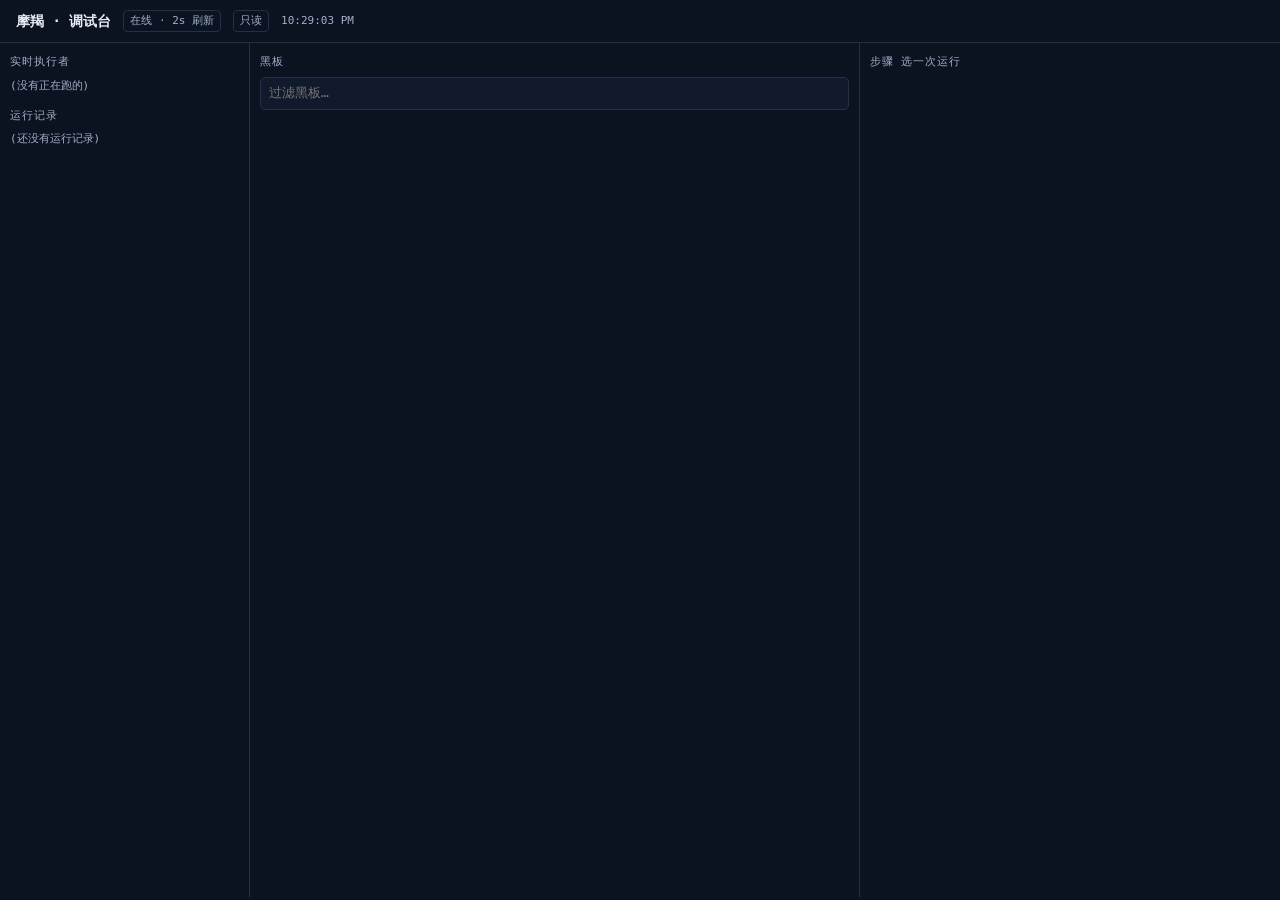
==== viz/index.html @ c0aabff4 "feat(viz): 只读调试台 —— 实时看每个执行者、黑板、步骤 三个窗格： - 左：实时执行者（当前第几步、在调什么工具、参数、观察、token）+ 历史运行 - 中：黑板（按类型着色、可过滤）" ====
<!doctype html>
<html lang="zh-CN"><head>
<meta charset="utf-8"><title>摩羯 · 调试台</title>
<style>
:root{--bg:#0b1220;--panel:#111a2c;--line:#22304a;--fg:#e6edf7;--fg2:#9fb0c9;
--green:#3ddc84;--red:#ff5f56;--amber:#ffc857;--blue:#5aa9ff;--violet:#b08cff;--grey:#7c8aa0}
*{box-sizing:border-box}
body{margin:0;background:var(--bg);color:var(--fg);font:13px/1.6 ui-monospace,Consolas,monospace}
header{display:flex;align-items:center;gap:12px;padding:10px 16px;border-bottom:1px solid var(--line)}
h1{font-size:14px;margin:0;font-weight:600}
.tag{font-size:11px;color:var(--fg2);border:1px solid var(--line);padding:1px 6px;border-radius:4px}
main{display:grid;grid-template-columns:250px 1fr 420px;height:calc(100vh - 46px)}
.col{border-right:1px solid var(--line);overflow:auto;padding:10px}
.col:last-child{border-right:none}
.sec{font-size:11px;color:var(--fg2);letter-spacing:.08em;margin:12px 0 6px}
.sec:first-child{margin-top:0}
.item{padding:6px 8px;border:1px solid transparent;border-radius:5px;cursor:pointer;margin-bottom:4px}
.item:hover{background:var(--panel)}
.item.sel{background:var(--panel);border-color:var(--line)}
.ok{color:var(--green)} .bad{color:var(--red)} .warn{color:var(--amber)}
.meta{font-size:11px;color:var(--fg2)}
.fact{padding:5px 8px;border-left:3px solid var(--line);margin-bottom:5px;background:var(--panel);border-radius:0 4px 4px 0}
.k-host{border-color:var(--blue)} .k-vuln{border-color:var(--red)} .k-cred{border-color:var(--amber)}
.k-loot{border-color:var(--violet)} .k-flag{border-color:var(--green)} .k-note{border-color:var(--grey)}
.k-service{border-color:#2dd4bf}
.fid{color:var(--fg2);font-size:11px;margin-right:6px}
.ev{padding:6px 8px;border-bottom:1px dashed var(--line)}
.ev .h{display:flex;gap:8px;align-items:baseline}
.ev pre{margin:4px 0 0;white-space:pre-wrap;word-break:break-all;color:var(--fg2);font-size:11.5px;max-height:160px;overflow:auto}
.live{border:1px solid var(--line);border-radius:6px;padding:8px;margin-bottom:8px;background:var(--panel)}
.pulse{width:8px;height:8px;border-radius:50%;display:inline-block;margin-right:6px}
.pulse.on{background:var(--green);animation:p 1.2s infinite}
@keyframes p{0%,100%{opacity:1}50%{opacity:.25}}
input{width:100%;background:var(--panel);border:1px solid var(--line);color:var(--fg);
padding:5px 8px;border-radius:5px;font:inherit;margin-bottom:8px}
</style></head><body>
<header>
  <h1>摩羯 · 调试台</h1>
  <span class="tag" id="status">连接中…</span>
  <span class="tag">只读</span>
  <span class="meta" id="clock"></span>
</header>
<main>
  <div class="col">
    <div class="sec">实时执行者</div><div id="live"></div>
    <div class="sec">运行记录</div><div id="runs"></div>
  </div>
  <div class="col">
    <div class="sec">黑板 <span class="meta" id="boardCount"></span></div>
    <input id="q" placeholder="过滤黑板…">
    <div id="board"></div>
  </div>
  <div class="col">
    <div class="sec">步骤 <span class="meta" id="traceHint">选一次运行</span></div>
    <div id="trace"></div>
  </div>
</main>
<script>
let selTask = null, selWork = null, boardCache = [];

const fmt = s => s == null ? '-' : (s >= 1000 ? (s/1000).toFixed(1)+'k' : s);
const esc = s => (s||'').replace(/[&<>]/g, c => ({'&':'&amp;','<':'&lt;','>':'&gt;'}[c]));

async function getJson(url){ try{ const r = await fetch(url); return await r.json(); }catch(e){ return null; } }

function renderLive(list){
  const el = document.getElementById('live');
  if(!list || !list.length){ el.innerHTML = '<div class="meta">(没有正在跑的)</div>'; return; }
  el.innerHTML = list.map(d => {
    const on = d.status === 'running';
    const tok = d.tokens ? (fmt(d.tokens.prompt)+' + '+fmt(d.tokens.completion) + (d.tokens.reasoning? ' (想 '+fmt(d.tokens.reasoning)+')':'')) : '-';
    return '<div class="live">'
      + '<div><span class="pulse '+(on?'on':'')+'"></span><b>'+esc(d.worker)+'</b> '
      + '<span class="meta">'+esc(d.status)+'</span></div>'
      + '<div class="meta">任务：'+esc(d.task)+'</div>'
      + '<div class="meta">第 '+(d.step||0)+' 步 · '+esc(d.phase||'')+' · '+tok+'</div>'
      + (d.tool ? '<div class="meta">工具：'+esc(d.tool)+'</div>' : '')
      + (d.args ? '<pre style="margin:4px 0;color:#9fb0c9;font-size:11px;max-height:70px;overflow:auto">'+esc(d.args)+'</pre>' : '')
      + (d.observation ? '<pre style="margin:0;color:#7c8aa0;font-size:11px;max-height:70px;overflow:auto">'+esc(d.observation)+'</pre>' : '')
      + '</div>';
  }).join('');
}

function renderRuns(runs){
  const el = document.getElementById('runs');
  if(!runs || !runs.length){ el.innerHTML = '<div class="meta">(还没有运行记录)</div>'; return; }
  el.innerHTML = runs.map(r => {
    const items = (r.tasks||[]).map(t => {
      const cls = t.solved ? 'ok' : 'bad';
      const mark = t.solved ? '✓' : '✗';
      return '<div class="item '+(selTask===t.task?'sel':'')+'" data-task="'+esc(t.task)+'" data-work="'+esc(t.work)+'">'
        + '<div><span class="'+cls+'">'+mark+'</span> '+esc(t.task)+'</div>'
        + '<div class="meta">'+fmt(t.elapsed_s)+'s · '+fmt(t.tokens)+' tok · '+(t.steps||0)+' 步</div>'
        + '</div>';
    }).join('');
    return '<div class="meta" style="margin:6px 0 2px">'+esc(r.run)+'</div>' + items;
  }).join('');
  el.querySelectorAll('.item').forEach(n => n.onclick = () => {
    selTask = n.dataset.task; selWork = n.dataset.work;
    document.querySelectorAll('.item').forEach(x => x.classList.remove('sel'));
    n.classList.add('sel');
    loadBoard(); loadTrace();
  });
}

function renderBoard(facts){
  const q = document.getElementById('q').value.toLowerCase();
  const el = document.getElementById('board');
  document.getElementById('boardCount').textContent = '(' + facts.length + ' 条)';
  const shown = facts.filter(f => !q || JSON.stringify(f).toLowerCase().includes(q));
  el.innerHTML = shown.map(f => '<div class="fact k-'+(f.kind||'note')+'">'
    + '<span class="fid">'+esc(f.id)+'</span><span class="meta">['+esc(f.kind)+']</span> '
    + esc(f.content) + '</div>').join('') || '<div class="meta">(空)</div>';
}

function renderTrace(events){
  const el = document.getElementById('trace');
  document.getElementById('traceHint').textContent = selTask ? selTask : '选一次运行';
  if(!events || !events.length){ el.innerHTML = '<div class="meta">(没有事件)</div>'; return; }
  el.innerHTML = events.map(e => {
    if(e.kind === 'model'){
      const u = e.usage || {};
      return '<div class="ev"><div class="h"><b>第 '+e.step+' 步</b><span class="meta">想 '+fmt(u.reasoning)+' · 入 '+fmt(u.prompt)+' · 出 '+fmt(u.completion)+' · 缓存 '+fmt(u.cached)+'</span></div>'
        + (e.reasoning ? '<pre>'+esc(e.reasoning.slice(0,500))+'</pre>' : '')
        + (e.thought ? '<pre>'+esc(e.thought.slice(0,300))+'</pre>' : '') + '</div>';
    }
    if(e.kind === 'tool'){
      const risk = e.risk || '';
      const color = risk==='exec'?'warn':(risk==='write'?'violet':'blue');
      return '<div class="ev"><div class="h"><span class="meta">第 '+e.step+' 步</span><b class="'+color+'">'+esc(e.name)+'</b><span class="meta">'+esc(risk)+'</span></div>'
        + '<pre>'+esc(JSON.stringify(e.args||{}, null, 0).slice(0,400))+'</pre>'
        + '<pre style="color:#7c8aa0">'+esc((e.observation||'').slice(0,400))+'</pre></div>';
    }
    return '<div class="ev"><span class="meta">'+esc(e.kind)+'</span><pre>'+esc(JSON.stringify(e).slice(0,300))+'</pre></div>';
  }).join('');
}

async function loadBoard(){
  if(!selTask) return;
  const facts = await getJson('/api/board?task='+encodeURIComponent(selTask)) || [];
  boardCache = facts; renderBoard(facts);
}
async function loadTrace(){
  if(!selWork) return;
  const ev = await getJson('/api/trace?work='+encodeURIComponent(selWork)) || [];
  renderTrace(ev);
}

async function tick(){
  const live = await getJson('/api/live');
  renderLive(live);
  const runs = await getJson('/api/runs');
  renderRuns(runs);
  // 首次进入自动选一个，否则右边的黑板和步骤永远是空的
  if(!selTask && runs && runs.length){
    const first = (runs[0].tasks||[])[0];
    if(first){ selTask = first.task; selWork = first.work; renderRuns(runs); }
  }
  if(selTask) await loadBoard();
  if(selWork) await loadTrace();
  document.getElementById('status').textContent = '在线 · 2s 刷新';
  document.getElementById('clock').textContent = new Date().toLocaleTimeString();
}
document.getElementById('q').oninput = () => renderBoard(boardCache);
tick(); setInterval(tick, 2000);
</script></body></html>
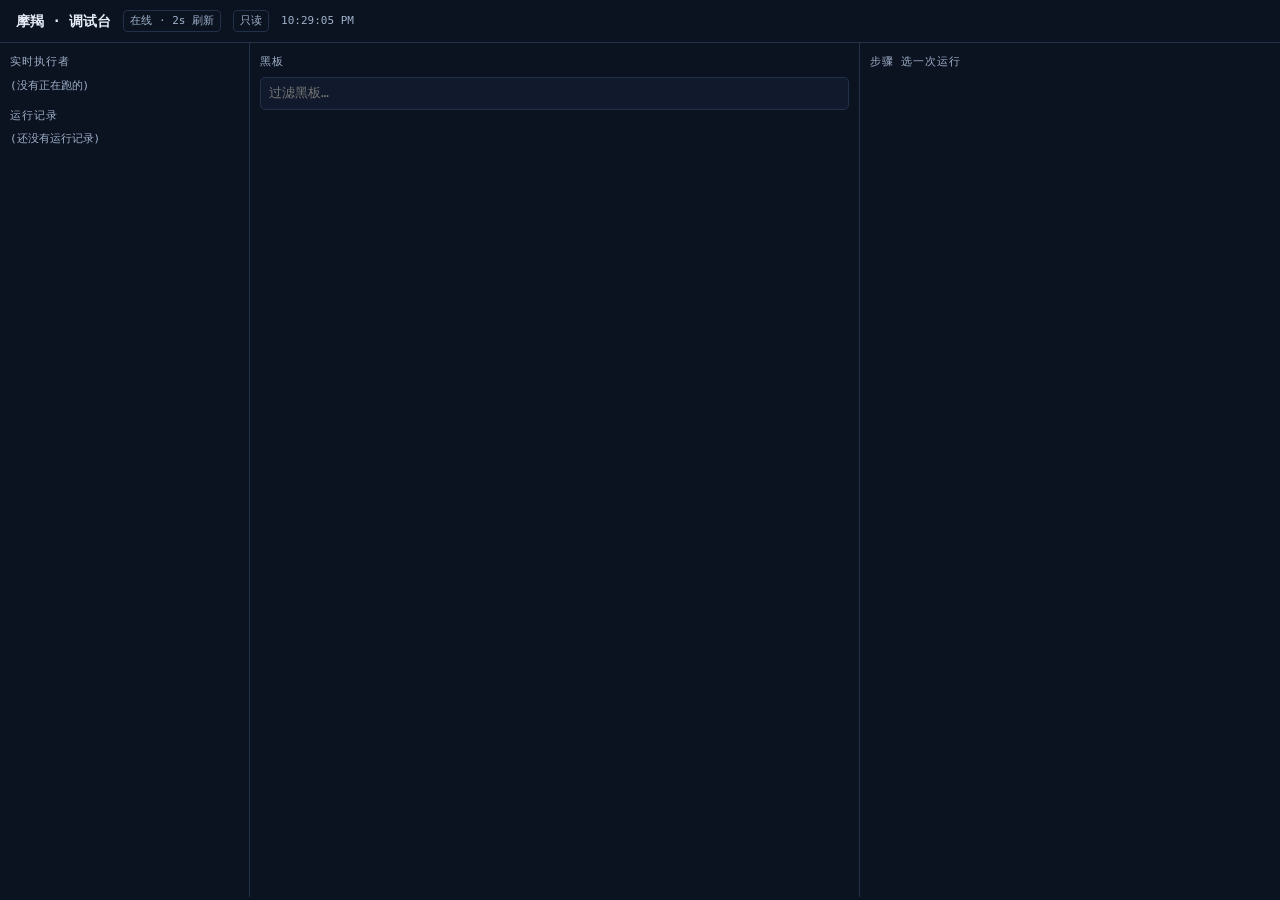
==== commit a983073c: "feat(viz): 泳道视图 —— 一行一个执行者，方块是工具调用 借鉴原来那套前端的核心：不按文件列，按人列。 每个 trace 文件 = 一个执行者 = 一条泳道；横轴步数，方块颜色按 risk" ====
--- a/viz/index.html
+++ b/viz/index.html
@@ -113,26 +113,52 @@
     + esc(f.content) + '</div>').join('') || '<div class="meta">(空)</div>';
 }
 
-function renderTrace(events){
+function renderTrace(lanes){
   const el = document.getElementById('trace');
   document.getElementById('traceHint').textContent = selTask ? selTask : '选一次运行';
-  if(!events || !events.length){ el.innerHTML = '<div class="meta">(没有事件)</div>'; return; }
-  el.innerHTML = events.map(e => {
-    if(e.kind === 'model'){
-      const u = e.usage || {};
-      return '<div class="ev"><div class="h"><b>第 '+e.step+' 步</b><span class="meta">想 '+fmt(u.reasoning)+' · 入 '+fmt(u.prompt)+' · 出 '+fmt(u.completion)+' · 缓存 '+fmt(u.cached)+'</span></div>'
-        + (e.reasoning ? '<pre>'+esc(e.reasoning.slice(0,500))+'</pre>' : '')
-        + (e.thought ? '<pre>'+esc(e.thought.slice(0,300))+'</pre>' : '') + '</div>';
-    }
-    if(e.kind === 'tool'){
-      const risk = e.risk || '';
-      const color = risk==='exec'?'warn':(risk==='write'?'violet':'blue');
-      return '<div class="ev"><div class="h"><span class="meta">第 '+e.step+' 步</span><b class="'+color+'">'+esc(e.name)+'</b><span class="meta">'+esc(risk)+'</span></div>'
-        + '<pre>'+esc(JSON.stringify(e.args||{}, null, 0).slice(0,400))+'</pre>'
-        + '<pre style="color:#7c8aa0">'+esc((e.observation||'').slice(0,400))+'</pre></div>';
-    }
-    return '<div class="ev"><span class="meta">'+esc(e.kind)+'</span><pre>'+esc(JSON.stringify(e).slice(0,300))+'</pre></div>';
+  if(!lanes || !lanes.length){ el.innerHTML = '<div class="meta">(没有事件)</div>'; return; }
+
+  // ── 泳道：一行一个执行者，横轴步数，方块是工具调用 ──────────────
+  const rowH = 34, padL = 8, blockW = 26, maxSteps = Math.max(1, ...lanes.map(l => Math.max(...l.events.filter(e=>e.kind==='tool').map(e=>e.step||1), 1)));
+  const W = padL + maxSteps * blockW + 8;
+  let svg = '<svg width="100%" height="'+(lanes.length*rowH+8)+'" viewBox="0 0 '+W+' '+(lanes.length*rowH+8)+'" style="margin-bottom:10px">';
+  lanes.forEach((lane, i) => {
+    const y = i*rowH + 4;
+    svg += '<text x="2" y="'+(y+9)+'" fill="#9fb0c9" font-size="9">'+(i+1)+'</text>';
+    lane.events.filter(e=>e.kind==='tool').forEach(e => {
+      const x = padL + ((e.step||1)-1)*blockW;
+      const fill = e.risk==='exec' ? '#ffc857' : (e.risk==='write' ? '#b08cff' : '#5aa9ff');
+      svg += '<rect x="'+x+'" y="'+(y+1)+'" width="'+(blockW-3)+'" height="18" rx="3" fill="'+fill+'" opacity="0.82">'
+           + '<title>第'+e.step+'步 '+esc(e.name)+'\n'+esc((e.args&&JSON.stringify(e.args)||'').slice(0,120))+'</title></rect>';
+    });
+  });
+  svg += '</svg>';
+
+  // ── 逐步明细（点开看）────────────────────────────────────────
+  const body = lanes.map((lane, i) => {
+    const tools = lane.events.filter(e=>e.kind==='tool').length;
+    const models = lane.events.filter(e=>e.kind==='model');
+    const tok = models.reduce((a,m)=>a+((m.usage&&m.usage.completion)||0),0);
+    return '<details style="margin-bottom:6px"><summary class="meta">泳道 '+(i+1)+' · '+esc(lane.name)
+      +' · '+tools+' 次工具 · 出 '+fmt(tok)+' tok</summary>'
+      + lane.events.map(e => {
+          if(e.kind === 'model'){
+            const u2 = e.usage || {};
+            return '<div class="ev"><div class="h"><b>第 '+e.step+' 步</b><span class="meta">想 '+fmt(u2.reasoning)+' · 入 '+fmt(u2.prompt)+' · 出 '+fmt(u2.completion)+'</span></div>'
+              + (e.reasoning ? '<pre>'+esc(e.reasoning.slice(0,400))+'</pre>' : '') + '</div>';
+          }
+          if(e.kind === 'tool'){
+            const color = e.risk==='exec'?'warn':(e.risk==='write'?'violet':'blue');
+            return '<div class="ev"><div class="h"><span class="meta">第 '+e.step+' 步</span><b class="'+color+'">'+esc(e.name)+'</b></div>'
+              + '<pre>'+esc(JSON.stringify(e.args||{}).slice(0,300))+'</pre>'
+              + '<pre style="color:#7c8aa0">'+esc((e.observation||'').slice(0,300))+'</pre></div>';
+          }
+          return '';
+        }).join('')
+      + '</details>';
   }).join('');
+
+  el.innerHTML = svg + body;
 }
 
 async function loadBoard(){
@@ -142,8 +168,8 @@
 }
 async function loadTrace(){
   if(!selWork) return;
-  const ev = await getJson('/api/trace?work='+encodeURIComponent(selWork)) || [];
-  renderTrace(ev);
+  const lanes = await getJson('/api/trace?work='+encodeURIComponent(selWork)) || [];
+  renderTrace(lanes);
 }
 
 async function tick(){
@@ -153,8 +179,11 @@
   renderRuns(runs);
   // 首次进入自动选一个，否则右边的黑板和步骤永远是空的
   if(!selTask && runs && runs.length){
-    const first = (runs[0].tasks||[])[0];
-    if(first){ selTask = first.task; selWork = first.work; renderRuns(runs); }
+    // 优先选有 trace 的那次，否则右边永远是空的
+    let pick = null;
+    for(const r of runs){ for(const t of (r.tasks||[])){ if(t.has_trace){ pick = t; break; } } if(pick) break; }
+    if(!pick){ for(const r of runs){ const t = (r.tasks||[])[0]; if(t){ pick = t; break; } } }
+    if(pick){ selTask = pick.task; selWork = pick.work; renderRuns(runs); loadBoard(); loadTrace(); }
   }
   if(selTask) await loadBoard();
   if(selWork) await loadTrace();
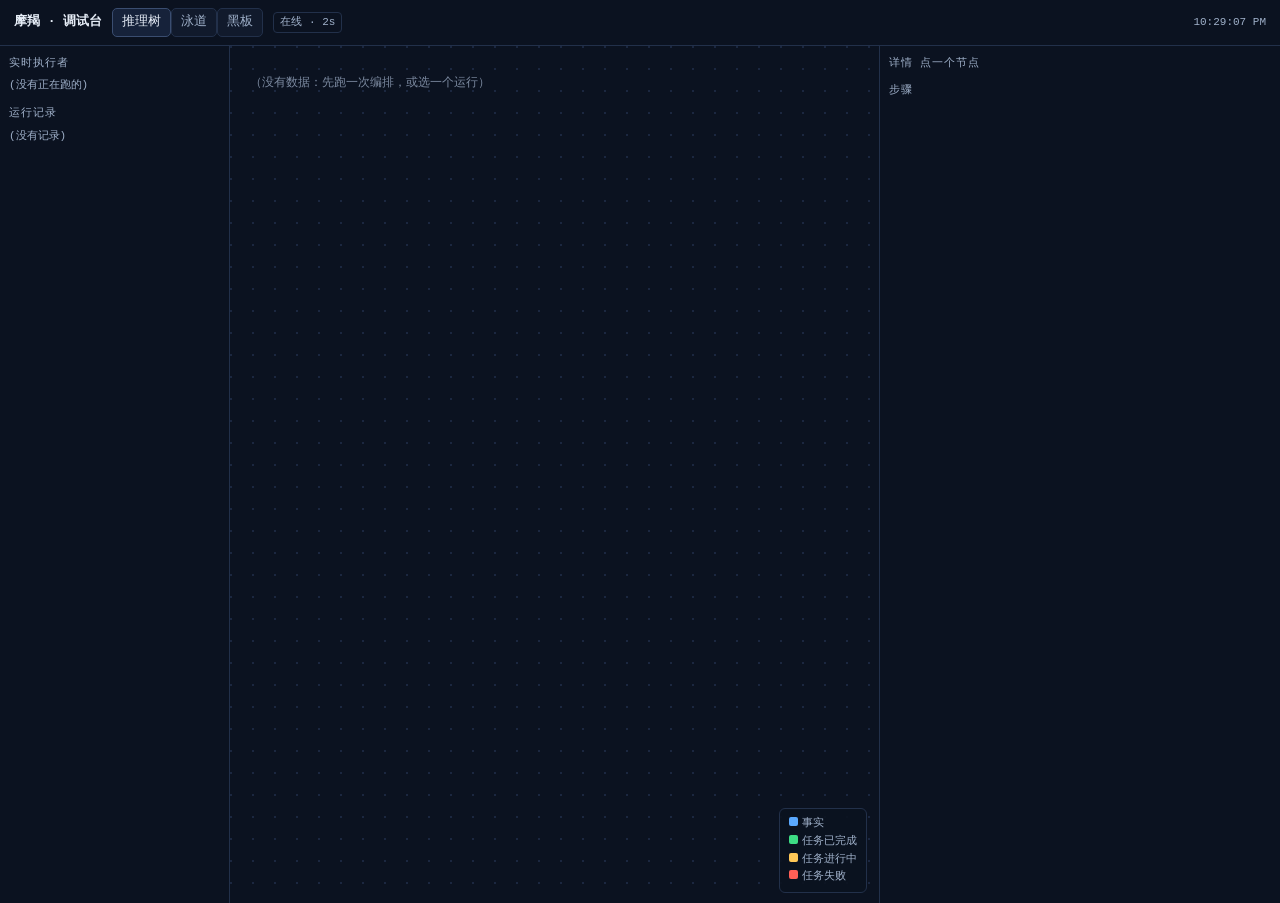
==== commit 68dce851: "feat(viz): 三视图（推理树/泳道/黑板）+ 节点详情 树：分层布局，事实与任务交替，边按 trigger(黄)/produce(紫)/support(虚线) 分色；     点节点看详情（依" ====
--- a/viz/index.html
+++ b/viz/index.html
@@ -3,193 +3,300 @@
 <meta charset="utf-8"><title>摩羯 · 调试台</title>
 <style>
 :root{--bg:#0b1220;--panel:#111a2c;--line:#22304a;--fg:#e6edf7;--fg2:#9fb0c9;
---green:#3ddc84;--red:#ff5f56;--amber:#ffc857;--blue:#5aa9ff;--violet:#b08cff;--grey:#7c8aa0}
+--green:#3ddc84;--red:#ff5f56;--amber:#ffc857;--blue:#5aa9ff;--violet:#b08cff;--grey:#7c8aa0;--teal:#2dd4bf}
 *{box-sizing:border-box}
 body{margin:0;background:var(--bg);color:var(--fg);font:13px/1.6 ui-monospace,Consolas,monospace}
-header{display:flex;align-items:center;gap:12px;padding:10px 16px;border-bottom:1px solid var(--line)}
-h1{font-size:14px;margin:0;font-weight:600}
+header{display:flex;align-items:center;gap:10px;padding:8px 14px;border-bottom:1px solid var(--line)}
+h1{font-size:13px;margin:0;font-weight:600}
+button{background:var(--panel);color:var(--fg2);border:1px solid var(--line);border-radius:5px;padding:3px 9px;font:inherit;cursor:pointer}
+button.on{color:var(--fg);border-color:#3a4d70;background:#16223a}
 .tag{font-size:11px;color:var(--fg2);border:1px solid var(--line);padding:1px 6px;border-radius:4px}
-main{display:grid;grid-template-columns:250px 1fr 420px;height:calc(100vh - 46px)}
-.col{border-right:1px solid var(--line);overflow:auto;padding:10px}
+main{display:grid;grid-template-columns:230px 1fr 400px;height:calc(100vh - 43px)}
+.col{border-right:1px solid var(--line);overflow:auto;padding:9px}
 .col:last-child{border-right:none}
-.sec{font-size:11px;color:var(--fg2);letter-spacing:.08em;margin:12px 0 6px}
+.sec{font-size:11px;color:var(--fg2);letter-spacing:.08em;margin:10px 0 5px}
 .sec:first-child{margin-top:0}
-.item{padding:6px 8px;border:1px solid transparent;border-radius:5px;cursor:pointer;margin-bottom:4px}
+.item{padding:5px 7px;border:1px solid transparent;border-radius:5px;cursor:pointer;margin-bottom:3px}
 .item:hover{background:var(--panel)}
 .item.sel{background:var(--panel);border-color:var(--line)}
 .ok{color:var(--green)} .bad{color:var(--red)} .warn{color:var(--amber)}
 .meta{font-size:11px;color:var(--fg2)}
-.fact{padding:5px 8px;border-left:3px solid var(--line);margin-bottom:5px;background:var(--panel);border-radius:0 4px 4px 0}
+.fact{padding:4px 7px;border-left:3px solid var(--line);margin-bottom:4px;background:var(--panel);border-radius:0 4px 4px 0}
 .k-host{border-color:var(--blue)} .k-vuln{border-color:var(--red)} .k-cred{border-color:var(--amber)}
 .k-loot{border-color:var(--violet)} .k-flag{border-color:var(--green)} .k-note{border-color:var(--grey)}
-.k-service{border-color:#2dd4bf}
-.fid{color:var(--fg2);font-size:11px;margin-right:6px}
-.ev{padding:6px 8px;border-bottom:1px dashed var(--line)}
-.ev .h{display:flex;gap:8px;align-items:baseline}
-.ev pre{margin:4px 0 0;white-space:pre-wrap;word-break:break-all;color:var(--fg2);font-size:11.5px;max-height:160px;overflow:auto}
-.live{border:1px solid var(--line);border-radius:6px;padding:8px;margin-bottom:8px;background:var(--panel)}
-.pulse{width:8px;height:8px;border-radius:50%;display:inline-block;margin-right:6px}
+.k-service{border-color:var(--teal)}
+.fid{color:var(--fg2);font-size:11px;margin-right:5px}
+.ev{padding:5px 7px;border-bottom:1px dashed var(--line)}
+.ev pre{margin:3px 0 0;white-space:pre-wrap;word-break:break-all;color:var(--fg2);font-size:11px;max-height:150px;overflow:auto}
+.live{border:1px solid var(--line);border-radius:6px;padding:7px;margin-bottom:7px;background:var(--panel)}
+.pulse{width:8px;height:8px;border-radius:50%;display:inline-block;margin-right:5px;background:var(--grey)}
 .pulse.on{background:var(--green);animation:p 1.2s infinite}
 @keyframes p{0%,100%{opacity:1}50%{opacity:.25}}
-input{width:100%;background:var(--panel);border:1px solid var(--line);color:var(--fg);
-padding:5px 8px;border-radius:5px;font:inherit;margin-bottom:8px}
+input{width:100%;background:var(--panel);border:1px solid var(--line);color:var(--fg);padding:4px 7px;border-radius:5px;font:inherit;margin-bottom:6px}
+#canvas{width:100%;height:100%;background:
+  radial-gradient(circle at 1px 1px, #1b2740 1px, transparent 0) 0 0/22px 22px}
+.pane{display:none} .pane.on{display:block}
+.legend{position:absolute;right:12px;bottom:10px;background:rgba(11,18,32,.9);border:1px solid var(--line);
+border-radius:6px;padding:6px 9px;font-size:11px;color:var(--fg2)}
+.chip{display:inline-block;width:9px;height:9px;border-radius:2px;margin-right:4px}
+.detail{border:1px solid var(--line);border-radius:6px;padding:8px;background:var(--panel);margin-bottom:8px}
+.detail h3{margin:0 0 4px;font-size:12px}
 </style></head><body>
 <header>
   <h1>摩羯 · 调试台</h1>
+  <div aria-label="视图"><button data-view="tree" class="on">推理树</button><button data-view="lanes">泳道</button><button data-view="board">黑板</button></div>
   <span class="tag" id="status">连接中…</span>
-  <span class="tag">只读</span>
-  <span class="meta" id="clock"></span>
+  <span class="meta" id="stats"></span>
+  <span class="meta" id="clock" style="margin-left:auto"></span>
 </header>
 <main>
   <div class="col">
     <div class="sec">实时执行者</div><div id="live"></div>
     <div class="sec">运行记录</div><div id="runs"></div>
   </div>
-  <div class="col">
-    <div class="sec">黑板 <span class="meta" id="boardCount"></span></div>
-    <input id="q" placeholder="过滤黑板…">
-    <div id="board"></div>
+  <div class="col" style="position:relative;padding:0;overflow:hidden">
+    <div class="pane on" id="pane-tree" style="width:100%;height:100%"><svg id="canvas"></svg></div>
+    <div class="pane" id="pane-lanes" style="padding:9px"></div>
+    <div class="pane" id="pane-board" style="padding:9px"><input id="q" placeholder="过滤黑板…"><div id="board"></div></div>
+    <div class="legend">
+      <div><span class="chip" style="background:#5aa9ff"></span>事实</div>
+      <div><span class="chip" style="background:#3ddc84"></span>任务已完成</div>
+      <div><span class="chip" style="background:#ffc857"></span>任务进行中</div>
+      <div><span class="chip" style="background:#ff5f56"></span>任务失败</div>
+    </div>
   </div>
   <div class="col">
-    <div class="sec">步骤 <span class="meta" id="traceHint">选一次运行</span></div>
+    <div class="sec">详情 <span class="meta" id="detailHint">点一个节点</span></div>
+    <div id="detail"></div>
+    <div class="sec">步骤 <span class="meta" id="traceHint"></span></div>
     <div id="trace"></div>
   </div>
 </main>
 <script>
-let selTask = null, selWork = null, boardCache = [];
+let state = { runs: [], live: [], graph: {nodes:[],edges:[]}, board: [], selTask:null, selWork:null, view:'tree', sel:null };
 
 const fmt = s => s == null ? '-' : (s >= 1000 ? (s/1000).toFixed(1)+'k' : s);
-const esc = s => (s||'').replace(/[&<>]/g, c => ({'&':'&amp;','<':'&lt;','>':'&gt;'}[c]));
-
+const esc = s => String(s||'').replace(/[&<>]/g, c => ({'&':'&amp;','<':'&lt;','>':'&gt;'}[c]));
+const dur = s => { s = Math.max(0, Math.round(s)); return s < 60 ? s+'s' : (s<3600? Math.floor(s/60)+'m'+(s%60)+'s' : Math.floor(s/3600)+'h'+Math.floor(s%3600/60)+'m'); };
 async function getJson(url){ try{ const r = await fetch(url); return await r.json(); }catch(e){ return null; } }
 
+// ── 视图切换 ────────────────────────────────────────────────
+document.querySelectorAll('[data-view]').forEach(b => b.onclick = () => {
+  state.view = b.dataset.view;
+  document.querySelectorAll('[data-view]').forEach(x => x.classList.toggle('on', x === b));
+  ['tree','lanes','board'].forEach(v => document.getElementById('pane-'+v).classList.toggle('on', v === state.view));
+  if(state.view === 'tree') drawTree();
+});
+
+// ── 左：实时 + 运行 ─────────────────────────────────────────
 function renderLive(list){
   const el = document.getElementById('live');
   if(!list || !list.length){ el.innerHTML = '<div class="meta">(没有正在跑的)</div>'; return; }
   el.innerHTML = list.map(d => {
     const on = d.status === 'running';
-    const tok = d.tokens ? (fmt(d.tokens.prompt)+' + '+fmt(d.tokens.completion) + (d.tokens.reasoning? ' (想 '+fmt(d.tokens.reasoning)+')':'')) : '-';
-    return '<div class="live">'
-      + '<div><span class="pulse '+(on?'on':'')+'"></span><b>'+esc(d.worker)+'</b> '
-      + '<span class="meta">'+esc(d.status)+'</span></div>'
-      + '<div class="meta">任务：'+esc(d.task)+'</div>'
+    const tok = d.tokens ? (fmt(d.tokens.prompt)+' + '+fmt(d.tokens.completion)) : '-';
+    return '<div class="live"><div><span class="pulse '+(on?'on':'')+'"></span><b>'+esc(d.worker)+'</b> <span class="meta">'+esc(d.status)+'</span></div>'
+      + '<div class="meta">'+esc(d.task)+'</div>'
       + '<div class="meta">第 '+(d.step||0)+' 步 · '+esc(d.phase||'')+' · '+tok+'</div>'
-      + (d.tool ? '<div class="meta">工具：'+esc(d.tool)+'</div>' : '')
-      + (d.args ? '<pre style="margin:4px 0;color:#9fb0c9;font-size:11px;max-height:70px;overflow:auto">'+esc(d.args)+'</pre>' : '')
-      + (d.observation ? '<pre style="margin:0;color:#7c8aa0;font-size:11px;max-height:70px;overflow:auto">'+esc(d.observation)+'</pre>' : '')
-      + '</div>';
+      + (d.tool ? '<div class="meta">工具 '+esc(d.tool)+'</div>' : '') + '</div>';
   }).join('');
 }
-
 function renderRuns(runs){
   const el = document.getElementById('runs');
-  if(!runs || !runs.length){ el.innerHTML = '<div class="meta">(还没有运行记录)</div>'; return; }
-  el.innerHTML = runs.map(r => {
-    const items = (r.tasks||[]).map(t => {
-      const cls = t.solved ? 'ok' : 'bad';
-      const mark = t.solved ? '✓' : '✗';
-      return '<div class="item '+(selTask===t.task?'sel':'')+'" data-task="'+esc(t.task)+'" data-work="'+esc(t.work)+'">'
-        + '<div><span class="'+cls+'">'+mark+'</span> '+esc(t.task)+'</div>'
-        + '<div class="meta">'+fmt(t.elapsed_s)+'s · '+fmt(t.tokens)+' tok · '+(t.steps||0)+' 步</div>'
-        + '</div>';
-    }).join('');
-    return '<div class="meta" style="margin:6px 0 2px">'+esc(r.run)+'</div>' + items;
-  }).join('');
+  if(!runs || !runs.length){ el.innerHTML = '<div class="meta">(没有记录)</div>'; return; }
+  el.innerHTML = runs.map(r => (r.tasks||[]).map(t =>
+    '<div class="item '+(state.selTask===t.task?'sel':'')+'" data-task="'+esc(t.task)+'" data-work="'+esc(t.work)+'">'
+    + '<div><span class="'+(t.solved?'ok':'bad')+'">'+(t.solved?'✓':'✗')+'</span> '+esc(t.task)+'</div>'
+    + '<div class="meta">'+fmt(t.elapsed_s)+'s · '+fmt(t.tokens)+' tok · '+(t.steps||0)+' 步</div></div>').join('')
+  ).join('');
   el.querySelectorAll('.item').forEach(n => n.onclick = () => {
-    selTask = n.dataset.task; selWork = n.dataset.work;
-    document.querySelectorAll('.item').forEach(x => x.classList.remove('sel'));
-    n.classList.add('sel');
-    loadBoard(); loadTrace();
-  });
-}
-
-function renderBoard(facts){
+    state.selTask = n.dataset.task; state.selWork = n.dataset.work;
+    renderRuns(state.runs); refresh();
+  });
+}
+
+// ── 中：推理树（分层布局）───────────────────────────────────
+function drawTree(){
+  const svg = document.getElementById('canvas');
+  const g = state.graph;
+  const box = svg.getBoundingClientRect();
+  const W = Math.max(600, box.width || 800), H = Math.max(400, box.height || 600);
+  svg.setAttribute('viewBox', '0 0 '+W+' '+H);
+  while(svg.firstChild) svg.removeChild(svg.firstChild);
+
+  if(!g.nodes.length){
+    svg.innerHTML = '<text x="20" y="40" fill="#7c8aa0" font-size="12">（没有数据：先跑一次编排，或选一个运行）</text>';
+    return;
+  }
+
+  // 分层：没有入边的在第一层，其余取前驱最大层 +1
+  const byId = {}; g.nodes.forEach(n => byId[n.id] = n);
+  const preds = {}; g.nodes.forEach(n => preds[n.id] = []);
+  g.edges.forEach(e => { if(preds[e.to]) preds[e.to].push(e.from); });
+  const layer = {}; const seen = new Set();
+  function depth(id, guard){
+    if(layer[id] != null) return layer[id];
+    if(guard.has(id)) return 0; guard.add(id);
+    const ps = (preds[id]||[]).filter(p => byId[p]);
+    const d = ps.length ? Math.max(...ps.map(p => depth(p, guard))) + 1 : 0;
+    layer[id] = Math.min(d, 20); guard.delete(id); return layer[id];
+  }
+  g.nodes.forEach(n => depth(n.id, seen));
+
+  const cols = {}; g.nodes.forEach(n => { (cols[layer[n.id]] = cols[layer[n.id]] || []).push(n); });
+  const colW = Math.min(210, (W - 60) / Math.max(1, Object.keys(cols).length));
+  const pos = {};
+  Object.keys(cols).forEach(k => {
+    const list = cols[k], cw = 178, gapY = (H - 50) / Math.max(1, list.length);
+    list.forEach((n, i) => { pos[n.id] = { x: 24 + k*colW, y: 34 + i*gapY + gapY/2 }; });
+  });
+
+  const defs = document.createElementNS('http://www.w3.org/2000/svg','defs');
+  defs.innerHTML = '<marker id="arw" markerWidth="7" markerHeight="7" refX="6" refY="3" orient="auto"><path d="M0,0 L6,3 L0,6 z" fill="#3a4d70"/></marker>';
+  svg.appendChild(defs);
+
+  // 边
+  g.edges.forEach(e => {
+    const a = pos[e.from], b = pos[e.to];
+    if(!a || !b) return;
+    const color = e.kind === 'produce' ? '#b08cff' : (e.kind === 'support' ? '#3a4d70' : '#ffc857');
+    const x1 = a.x + 168, y1 = a.y + 11, x2 = b.x, y2 = b.y + 11;
+    const mid = (x1 + x2) / 2;
+    const p = document.createElementNS('http://www.w3.org/2000/svg','path');
+    p.setAttribute('d', 'M'+x1+','+y1+' C'+mid+','+y1+' '+mid+','+y2+' '+x2+','+y2);
+    p.setAttribute('fill','none'); p.setAttribute('stroke',color);
+    p.setAttribute('stroke-width', e.kind==='support'?1:1.6);
+    if(e.kind==='support') p.setAttribute('stroke-dasharray','3,3');
+    p.setAttribute('opacity','0.75'); p.setAttribute('marker-end','url(#arw)');
+    svg.appendChild(p);
+  });
+
+  // 节点
+  g.nodes.forEach(n => {
+    const p = pos[n.id]; if(!p) return;
+    const isTask = n.type === 'task';
+    const color = isTask
+      ? (n.status==='done' ? '#3ddc84' : (n.status==='failed' ? '#ff5f56' : (n.status==='running' ? '#ffc857' : '#7c8aa0')))
+      : ({host:'#5aa9ff',service:'#2dd4bf',vuln:'#ff5f56',cred:'#ffc857',loot:'#b08cff',flag:'#3ddc84'}[n.kind] || '#7c8aa0');
+    const grp = document.createElementNS('http://www.w3.org/2000/svg','g');
+    grp.setAttribute('cursor','pointer');
+    const rect = document.createElementNS('http://www.w3.org/2000/svg','rect');
+    rect.setAttribute('x', p.x); rect.setAttribute('y', p.y);
+    rect.setAttribute('width', 168); rect.setAttribute('height', 22); rect.setAttribute('rx', 4);
+    rect.setAttribute('fill', '#131d31'); rect.setAttribute('stroke', color);
+    rect.setAttribute('stroke-width', state.sel === n.id ? 2.2 : 1);
+    grp.appendChild(rect);
+    const label = document.createElementNS('http://www.w3.org/2000/svg','text');
+    label.setAttribute('x', p.x + 7); label.setAttribute('y', p.y + 15);
+    label.setAttribute('fill', '#e6edf7'); label.setAttribute('font-size', '10.5');
+    const text = isTask ? ('T '+n.id+' '+n.title) : (n.id+' '+(n.content||''));
+    label.textContent = text.length > 26 ? text.slice(0,25)+'…' : text;
+    grp.appendChild(label);
+    grp.onclick = () => { state.sel = n.id; renderDetail(n); drawTree(); };
+    svg.appendChild(grp);
+  });
+}
+
+function renderDetail(n){
+  document.getElementById('detailHint').textContent = n.id;
+  const rows = [];
+  rows.push('<div class="detail"><h3>'+esc(n.id)+' · '+(n.type==='task'?'任务':'事实')+'</h3>');
+  if(n.type === 'task'){
+    rows.push('<div class="meta">状态 '+esc(n.status)+'</div>');
+    rows.push('<div>'+esc(n.title)+'</div>');
+    rows.push('<div class="meta" style="margin-top:4px">'+esc(n.detail)+'</div>');
+    rows.push('<div class="meta">依据 '+(n.from_facts||[]).join(',')+' → 产出 '+(n.produced||[]).join(',')+'</div>');
+    if(n.result) rows.push('<div class="meta" style="margin-top:4px">结论：'+esc(n.result)+'</div>');
+  } else {
+    rows.push('<div class="meta">类型 '+esc(n.kind)+' · 产出者 '+esc(n.produced_by||'-')+' · 依据 '+(n.refs||[]).join(',')+'</div>');
+    rows.push('<div>'+esc(n.content)+'</div>');
+  }
+  rows.push('</div>');
+  document.getElementById('detail').innerHTML = rows.join('');
+}
+
+// ── 中：泳道 ────────────────────────────────────────────────
+function drawLanes(lanes){
+  const el = document.getElementById('pane-lanes');
+  if(!lanes || !lanes.length){ el.innerHTML = '<div class="meta">(没有事件)</div>'; return; }
+  const rowH = 30, blockW = 24, maxSteps = Math.max(1, ...lanes.map(l => Math.max(...l.events.filter(e=>e.kind==='tool').map(e=>e.step||1), 1)));
+  let svg = '<svg width="100%" height="'+(lanes.length*rowH+10)+'" viewBox="0 0 '+(maxSteps*blockW+20)+' '+(lanes.length*rowH+10)+'">';
+  lanes.forEach((lane,i) => {
+    const y = i*rowH + 5;
+    lane.events.filter(e=>e.kind==='tool').forEach(e => {
+      const x = ((e.step||1)-1)*blockW;
+      const fill = e.risk==='exec' ? '#ffc857' : (e.risk==='write' ? '#b08cff' : '#5aa9ff');
+      svg += '<rect x="'+x+'" y="'+y+'" width="'+(blockW-3)+'" height="16" rx="3" fill="'+fill+'" opacity="0.85"><title>第'+e.step+'步 '+esc(e.name)+'</title></rect>';
+    });
+  });
+  svg += '</svg>';
+  el.innerHTML = svg;
+}
+
+// ── 中：黑板 ────────────────────────────────────────────────
+function drawBoard(){
   const q = document.getElementById('q').value.toLowerCase();
-  const el = document.getElementById('board');
-  document.getElementById('boardCount').textContent = '(' + facts.length + ' 条)';
-  const shown = facts.filter(f => !q || JSON.stringify(f).toLowerCase().includes(q));
-  el.innerHTML = shown.map(f => '<div class="fact k-'+(f.kind||'note')+'">'
-    + '<span class="fid">'+esc(f.id)+'</span><span class="meta">['+esc(f.kind)+']</span> '
-    + esc(f.content) + '</div>').join('') || '<div class="meta">(空)</div>';
-}
-
+  const facts = state.board.filter(f => !q || JSON.stringify(f).toLowerCase().includes(q));
+  document.getElementById('board').innerHTML = facts.map(f =>
+    '<div class="fact k-'+(f.kind||'note')+'"><span class="fid">'+esc(f.id)+'</span>'
+    + '<span class="meta">['+esc(f.kind)+']</span> '+esc(f.content)
+    + (f.produced_by ? ' <span class="meta">⊂'+esc(f.produced_by)+'</span>' : '')
+    + ((f.refs||[]).length ? ' <span class="meta">←'+esc(f.refs.join(','))+'</span>' : '')
+    + '</div>').join('') || '<div class="meta">(空)</div>';
+}
+
+// ── 右：步骤 ────────────────────────────────────────────────
 function renderTrace(lanes){
   const el = document.getElementById('trace');
-  document.getElementById('traceHint').textContent = selTask ? selTask : '选一次运行';
+  document.getElementById('traceHint').textContent = state.selTask || '';
   if(!lanes || !lanes.length){ el.innerHTML = '<div class="meta">(没有事件)</div>'; return; }
-
-  // ── 泳道：一行一个执行者，横轴步数，方块是工具调用 ──────────────
-  const rowH = 34, padL = 8, blockW = 26, maxSteps = Math.max(1, ...lanes.map(l => Math.max(...l.events.filter(e=>e.kind==='tool').map(e=>e.step||1), 1)));
-  const W = padL + maxSteps * blockW + 8;
-  let svg = '<svg width="100%" height="'+(lanes.length*rowH+8)+'" viewBox="0 0 '+W+' '+(lanes.length*rowH+8)+'" style="margin-bottom:10px">';
-  lanes.forEach((lane, i) => {
-    const y = i*rowH + 4;
-    svg += '<text x="2" y="'+(y+9)+'" fill="#9fb0c9" font-size="9">'+(i+1)+'</text>';
-    lane.events.filter(e=>e.kind==='tool').forEach(e => {
-      const x = padL + ((e.step||1)-1)*blockW;
-      const fill = e.risk==='exec' ? '#ffc857' : (e.risk==='write' ? '#b08cff' : '#5aa9ff');
-      svg += '<rect x="'+x+'" y="'+(y+1)+'" width="'+(blockW-3)+'" height="18" rx="3" fill="'+fill+'" opacity="0.82">'
-           + '<title>第'+e.step+'步 '+esc(e.name)+'\n'+esc((e.args&&JSON.stringify(e.args)||'').slice(0,120))+'</title></rect>';
-    });
-  });
-  svg += '</svg>';
-
-  // ── 逐步明细（点开看）────────────────────────────────────────
-  const body = lanes.map((lane, i) => {
-    const tools = lane.events.filter(e=>e.kind==='tool').length;
-    const models = lane.events.filter(e=>e.kind==='model');
-    const tok = models.reduce((a,m)=>a+((m.usage&&m.usage.completion)||0),0);
-    return '<details style="margin-bottom:6px"><summary class="meta">泳道 '+(i+1)+' · '+esc(lane.name)
-      +' · '+tools+' 次工具 · 出 '+fmt(tok)+' tok</summary>'
-      + lane.events.map(e => {
-          if(e.kind === 'model'){
-            const u2 = e.usage || {};
-            return '<div class="ev"><div class="h"><b>第 '+e.step+' 步</b><span class="meta">想 '+fmt(u2.reasoning)+' · 入 '+fmt(u2.prompt)+' · 出 '+fmt(u2.completion)+'</span></div>'
-              + (e.reasoning ? '<pre>'+esc(e.reasoning.slice(0,400))+'</pre>' : '') + '</div>';
-          }
-          if(e.kind === 'tool'){
-            const color = e.risk==='exec'?'warn':(e.risk==='write'?'violet':'blue');
-            return '<div class="ev"><div class="h"><span class="meta">第 '+e.step+' 步</span><b class="'+color+'">'+esc(e.name)+'</b></div>'
-              + '<pre>'+esc(JSON.stringify(e.args||{}).slice(0,300))+'</pre>'
-              + '<pre style="color:#7c8aa0">'+esc((e.observation||'').slice(0,300))+'</pre></div>';
-          }
-          return '';
-        }).join('')
-      + '</details>';
-  }).join('');
-
-  el.innerHTML = svg + body;
-}
-
-async function loadBoard(){
-  if(!selTask) return;
-  const facts = await getJson('/api/board?task='+encodeURIComponent(selTask)) || [];
-  boardCache = facts; renderBoard(facts);
-}
-async function loadTrace(){
-  if(!selWork) return;
-  const lanes = await getJson('/api/trace?work='+encodeURIComponent(selWork)) || [];
-  renderTrace(lanes);
+  el.innerHTML = lanes.map((lane,i) => '<details style="margin-bottom:5px"><summary class="meta">泳道 '+(i+1)+' · '+esc(lane.name)+'</summary>'
+    + lane.events.map(e => {
+      if(e.kind === 'model'){
+        const u2 = e.usage || {};
+        return '<div class="ev"><div><b>第 '+e.step+' 步</b> <span class="meta">想 '+fmt(u2.reasoning)+' · 入 '+fmt(u2.prompt)+' · 出 '+fmt(u2.completion)+'</span></div>'
+          + (e.reasoning ? '<pre>'+esc(e.reasoning.slice(0,400))+'</pre>' : '') + '</div>';
+      }
+      if(e.kind === 'tool'){
+        return '<div class="ev"><div><span class="meta">第 '+e.step+' 步</span> <b class="warn">'+esc(e.name)+'</b></div>'
+          + '<pre>'+esc(JSON.stringify(e.args||{}).slice(0,300))+'</pre>'
+          + '<pre style="color:#7c8aa0">'+esc((e.observation||'').slice(0,300))+'</pre></div>';
+      }
+      return '';
+    }).join('') + '</details>').join('');
+}
+
+async function refresh(){
+  if(state.selTask){
+    state.board = await getJson('/api/board?task='+encodeURIComponent(state.selTask)) || [];
+    state.graph = await getJson('/api/graph?work='+encodeURIComponent(state.selWork)) || {nodes:[],edges:[]};
+    const lanes = await getJson('/api/trace?work='+encodeURIComponent(state.selWork)) || [];
+    renderTrace(lanes); drawLanes(lanes);
+  }
+  if(state.view === 'tree') drawTree();
+  if(state.view === 'board') drawBoard();
 }
 
 async function tick(){
-  const live = await getJson('/api/live');
-  renderLive(live);
-  const runs = await getJson('/api/runs');
-  renderRuns(runs);
-  // 首次进入自动选一个，否则右边的黑板和步骤永远是空的
-  if(!selTask && runs && runs.length){
-    // 优先选有 trace 的那次，否则右边永远是空的
+  state.live = await getJson('/api/live') || [];
+  renderLive(state.live);
+  state.runs = await getJson('/api/runs') || [];
+  renderRuns(state.runs);
+  if(!state.selTask && state.runs.length){
     let pick = null;
-    for(const r of runs){ for(const t of (r.tasks||[])){ if(t.has_trace){ pick = t; break; } } if(pick) break; }
-    if(!pick){ for(const r of runs){ const t = (r.tasks||[])[0]; if(t){ pick = t; break; } } }
-    if(pick){ selTask = pick.task; selWork = pick.work; renderRuns(runs); loadBoard(); loadTrace(); }
-  }
-  if(selTask) await loadBoard();
-  if(selWork) await loadTrace();
-  document.getElementById('status').textContent = '在线 · 2s 刷新';
+    // 优先选「有因果图」的那次：树视图才有东西可画
+    for(const r of state.runs){ for(const t of (r.tasks||[])){ if(t.has_graph){ pick = t; break; } } if(pick) break; }
+    if(!pick) for(const r of state.runs){ for(const t of (r.tasks||[])){ if(t.has_trace){ pick = t; break; } } if(pick) break; }
+    if(!pick){ for(const r of state.runs){ const t=(r.tasks||[])[0]; if(t){ pick=t; break; } } }
+    if(pick){ state.selTask = pick.task; state.selWork = pick.work; renderRuns(state.runs); }
+  }
+  await refresh();
+  const g = state.graph;
+  document.getElementById('stats').textContent = g.nodes.length ? (g.nodes.length+' 节点 / '+g.edges.length+' 边') : '';
+  document.getElementById('status').textContent = '在线 · 2s';
   document.getElementById('clock').textContent = new Date().toLocaleTimeString();
 }
-document.getElementById('q').oninput = () => renderBoard(boardCache);
+document.getElementById('q').oninput = drawBoard;
+window.addEventListener('resize', () => { if(state.view === 'tree') drawTree(); });
 tick(); setInterval(tick, 2000);
 </script></body></html>
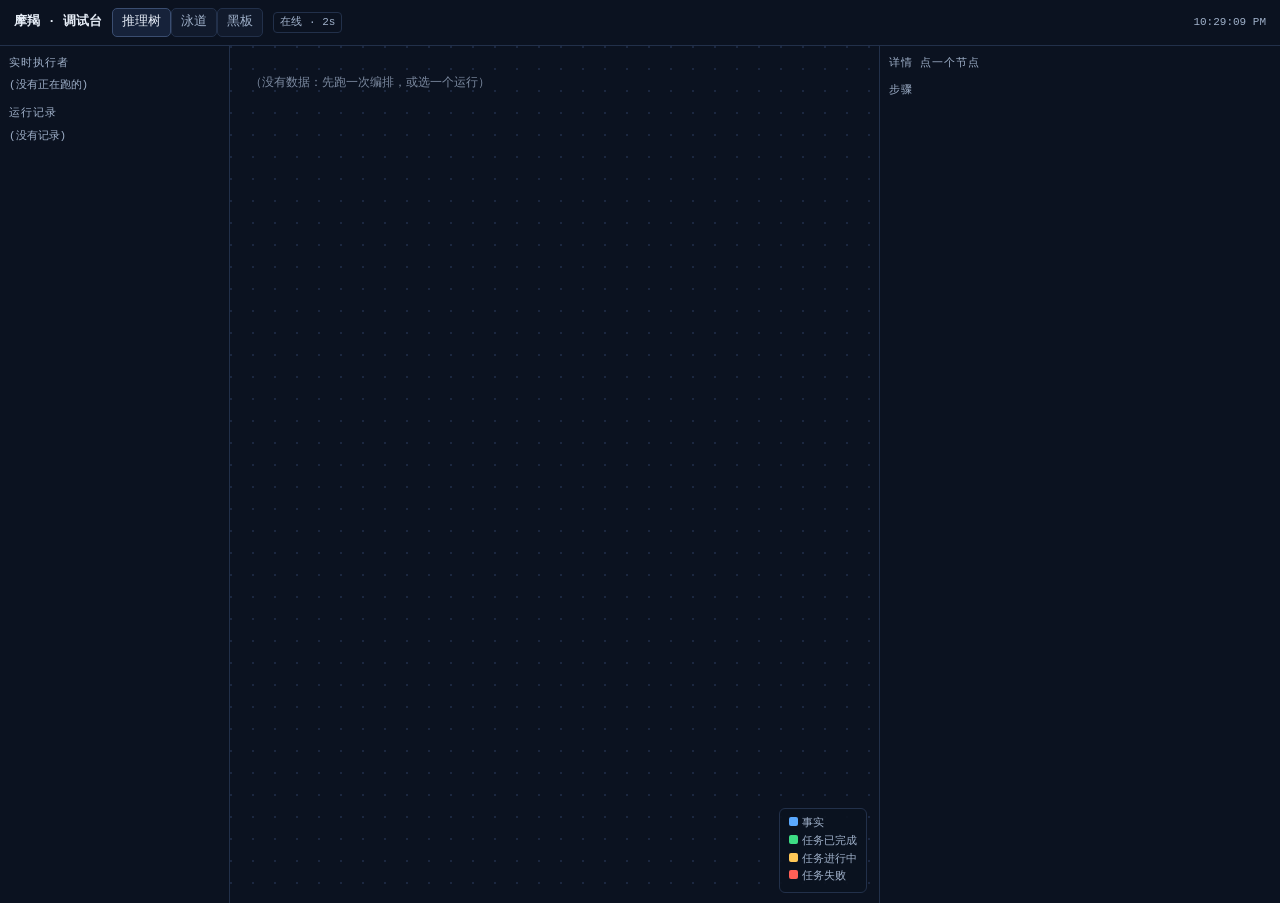
==== commit 326c704d: "feat(M2): 执行态可视化 + 设计文档补第七节 状态机抽到 agentlab/state.py（判断只做一次，前端只显示）： - 待认领 / 正在验证 / 验证活动失联 / 已收敛 / 已失败" ====
--- a/viz/index.html
+++ b/viz/index.html
@@ -172,11 +172,12 @@
   });
 
   // 节点
+  const TONE = {green:'#3ddc84', red:'#ff5f56', amber:'#ffc857', blue:'#5aa9ff', violet:'#b08cff', grey:'#7c8aa0'};
   g.nodes.forEach(n => {
     const p = pos[n.id]; if(!p) return;
     const isTask = n.type === 'task';
     const color = isTask
-      ? (n.status==='done' ? '#3ddc84' : (n.status==='failed' ? '#ff5f56' : (n.status==='running' ? '#ffc857' : '#7c8aa0')))
+      ? (TONE[(n.view && n.view.tone) || 'grey'] || '#7c8aa0')
       : ({host:'#5aa9ff',service:'#2dd4bf',vuln:'#ff5f56',cred:'#ffc857',loot:'#b08cff',flag:'#3ddc84'}[n.kind] || '#7c8aa0');
     const grp = document.createElementNS('http://www.w3.org/2000/svg','g');
     grp.setAttribute('cursor','pointer');
@@ -190,8 +191,24 @@
     label.setAttribute('x', p.x + 7); label.setAttribute('y', p.y + 15);
     label.setAttribute('fill', '#e6edf7'); label.setAttribute('font-size', '10.5');
     const text = isTask ? ('T '+n.id+' '+n.title) : (n.id+' '+(n.content||''));
-    label.textContent = text.length > 26 ? text.slice(0,25)+'…' : text;
+    label.textContent = text.length > 24 ? text.slice(0,23)+'…' : text;
     grp.appendChild(label);
+
+    // 状态徽标 + 计时器（只画有 view 的任务节点）
+    if(isTask && n.view){
+      const badge = document.createElementNS('http://www.w3.org/2000/svg','text');
+      badge.setAttribute('x', p.x + 7); badge.setAttribute('y', p.y + 33);
+      badge.setAttribute('fill', color); badge.setAttribute('font-size', '9.5');
+      let extra = '';
+      if(n.view.state === 'running') extra = ' · 已跑 ' + dur(n.view.run);
+      else if(n.view.state === 'pending') extra = ' · 已等 ' + dur(n.view.wait);
+      else if(n.view.state === 'stalled') extra = ' · 失联 ' + dur(n.view.stale_for);
+      else if(n.view.state === 'done') extra = ' · 用时 ' + dur(n.view.total);
+      badge.textContent = n.view.label + extra;
+      grp.appendChild(badge);
+      rect.setAttribute('height', 40);
+      rect.setAttribute('opacity', n.view.state === 'merged' ? '0.45' : '1');
+    }
     grp.onclick = () => { state.sel = n.id; renderDetail(n); drawTree(); };
     svg.appendChild(grp);
   });
@@ -202,7 +219,9 @@
   const rows = [];
   rows.push('<div class="detail"><h3>'+esc(n.id)+' · '+(n.type==='task'?'任务':'事实')+'</h3>');
   if(n.type === 'task'){
-    rows.push('<div class="meta">状态 '+esc(n.status)+'</div>');
+    const v = n.view || {};
+    rows.push('<div class="meta">状态 <b style="color:'+({green:'#3ddc84',red:'#ff5f56',amber:'#ffc857',grey:'#7c8aa0',violet:'#b08cff'}[v.tone]||'#9fb0c9')+'">'+esc(v.label||n.status)+'</b>'
+      + ' · 等 '+dur(v.wait||0)+' · 跑 '+dur(v.run||0)+' · 共 '+dur(v.total||0)+'</div>');
     rows.push('<div>'+esc(n.title)+'</div>');
     rows.push('<div class="meta" style="margin-top:4px">'+esc(n.detail)+'</div>');
     rows.push('<div class="meta">依据 '+(n.from_facts||[]).join(',')+' → 产出 '+(n.produced||[]).join(',')+'</div>');
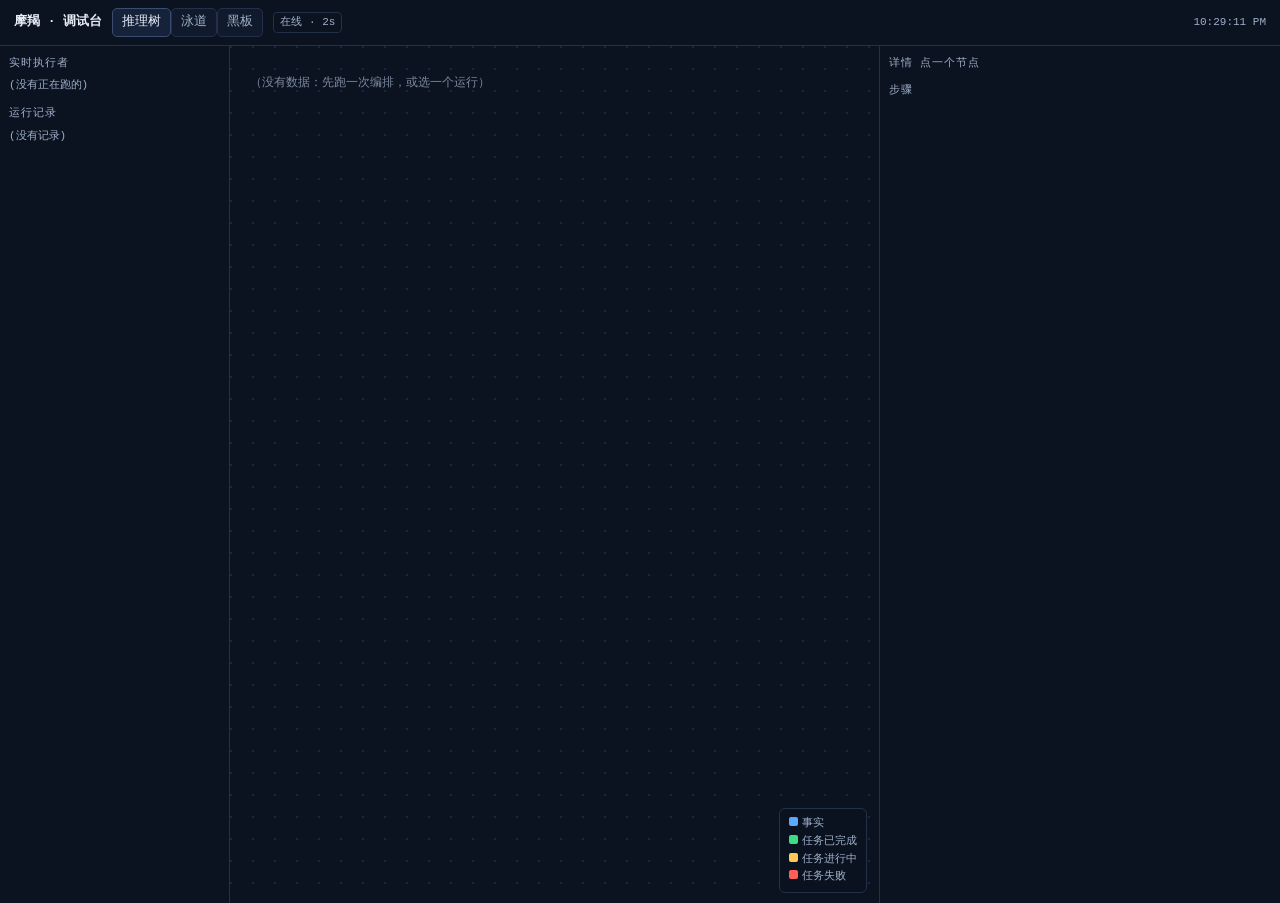
==== commit 5372874f: "feat(M3): 推理树 —— 泳道布局 + 增量重绘 + 详情可跳转 布局：按「链」分泳道（同一根事实出发的一组节点同行），层内按深度从左到右，       同层多节点向下堆叠，不再互相压住。 增" ====
--- a/viz/index.html
+++ b/viz/index.html
@@ -73,6 +73,14 @@
   </div>
 </main>
 <script>
+// 页面出错不要变成一片黑：把错误写到画布和标题上
+window.onerror = function(m, src, line){
+  try{
+    const c = document.getElementById('canvas');
+    if(c) c.innerHTML = '<text x="20" y="40" fill="#ff5f56" font-size="12">JS 出错：' + (m||'') + ' （第 ' + line + ' 行）</text>';
+    document.getElementById('status').textContent = '出错';
+  }catch(e){}
+};
 let state = { runs: [], live: [], graph: {nodes:[],edges:[]}, board: [], selTask:null, selWork:null, view:'tree', sel:null };
 
 const fmt = s => s == null ? '-' : (s >= 1000 ? (s/1000).toFixed(1)+'k' : s);
@@ -116,9 +124,27 @@
 }
 
 // ── 中：推理树（分层布局）───────────────────────────────────
-function drawTree(){
+let nodeEls = {};          // id -> {badge, rect, meta}
+let graphKey = "";         // 内容指纹：只有内容变了才重建 SVG
+let graphStamp = 0;        // 上次收到数据的时间，计时器据此增量累加
+
+function graphSignature(g){
+  // 只把"会影响几何"的东西算进指纹；计时是每分钟在变的，不能算进来，
+  // 否则每秒都全量重绘 —— 旧前端那个 reasoningContentKey 就是在做这件事。
+  const n = (g.nodes||[]).map(x => x.id + ':' + (x.type==='task' ? (x.view&&x.view.state) : (x.kind||'')) + ':' + (x.type==='task'? x.title : '')).join('|');
+  const e = (g.edges||[]).map(x => x.from+'>'+x.to+':'+x.kind).join('|');
+  return n + '#' + e;
+}
+
+function fmtDur(s){ s = Math.max(0, Math.round(s)); return s < 60 ? s+'s' : (s<3600 ? Math.floor(s/60)+'m'+(s%60)+'s' : Math.floor(s/3600)+'h'+Math.floor(s%3600/60)+'m'); }
+
+function drawTree(force){
   const svg = document.getElementById('canvas');
   const g = state.graph;
+  const sig = graphSignature(g);
+  if(!force && sig === graphKey){ updateTimers(); return; }   // ← 增量：不动 DOM
+  graphKey = sig; graphStamp = Date.now(); nodeEls = {};
+
   const box = svg.getBoundingClientRect();
   const W = Math.max(600, box.width || 800), H = Math.max(400, box.height || 600);
   svg.setAttribute('viewBox', '0 0 '+W+' '+H);
@@ -129,46 +155,71 @@
     return;
   }
 
-  // 分层：没有入边的在第一层，其余取前驱最大层 +1
+  // ── 泳道：每条链一行。链的归属 = 它最早的祖先（根事实）────────────
   const byId = {}; g.nodes.forEach(n => byId[n.id] = n);
   const preds = {}; g.nodes.forEach(n => preds[n.id] = []);
   g.edges.forEach(e => { if(preds[e.to]) preds[e.to].push(e.from); });
-  const layer = {}; const seen = new Set();
-  function depth(id, guard){
-    if(layer[id] != null) return layer[id];
-    if(guard.has(id)) return 0; guard.add(id);
+  const depth = {}, root = {};
+  function resolve(id, guard){
+    if(depth[id] != null) return;
+    if(guard.has(id)){ depth[id] = 0; root[id] = id; return; }
+    guard.add(id);
     const ps = (preds[id]||[]).filter(p => byId[p]);
-    const d = ps.length ? Math.max(...ps.map(p => depth(p, guard))) + 1 : 0;
-    layer[id] = Math.min(d, 20); guard.delete(id); return layer[id];
+    if(!ps.length){ depth[id] = 0; root[id] = id; guard.delete(id); return; }
+    ps.forEach(p => resolve(p, guard));
+    depth[id] = Math.max(...ps.map(p => depth[p] || 0)) + 1;
+    root[id] = ps.map(p => root[p]).sort()[0];
+    guard.delete(id);
   }
-  g.nodes.forEach(n => depth(n.id, seen));
-
-  const cols = {}; g.nodes.forEach(n => { (cols[layer[n.id]] = cols[layer[n.id]] || []).push(n); });
-  const colW = Math.min(210, (W - 60) / Math.max(1, Object.keys(cols).length));
+  g.nodes.forEach(n => resolve(n.id, new Set()));
+
+  const lanes = {};
+  g.nodes.forEach(n => { const k = root[n.id] || n.id; (lanes[k] = lanes[k] || []).push(n); });
+  const laneKeys = Object.keys(lanes).sort((a,b) => (byId[a]?.ts || 0) - (byId[b]?.ts || 0));
+
+  const maxDepth = Math.max(1, ...Object.values(depth));
+  const NW = 186, NH_TASK = 40, NH_FACT = 24, GAP_X = 46, GAP_Y = 10;
+  const colW = NW + GAP_X;
+  const needW = 26 + (maxDepth + 1) * colW;
+  const W2 = Math.max(W, needW);
+  svg.setAttribute("viewBox", "0 0 " + W2 + " " + H);
+
+  // 泳道内按「层」堆叠：同一层放不下就往下一行，避免节点互相压住
   const pos = {};
-  Object.keys(cols).forEach(k => {
-    const list = cols[k], cw = 178, gapY = (H - 50) / Math.max(1, list.length);
-    list.forEach((n, i) => { pos[n.id] = { x: 24 + k*colW, y: 34 + i*gapY + gapY/2 }; });
+  let yCursor = 16;
+  laneKeys.forEach((k) => {
+    const list = lanes[k].slice().sort((a,b) => (depth[a.id]-depth[b.id]) || ((a.ts||a.created||0)-(b.ts||b.created||0)));
+    const stack = {};
+    let laneBottom = yCursor;
+    list.forEach((n) => {
+      const d = depth[n.id] || 0;
+      const idx = stack[d] = (stack[d] || 0) + 1;
+      const y = yCursor + (idx - 1) * (NH_TASK + GAP_Y + 4);
+      pos[n.id] = { x: 26 + d * colW, y: y };
+      laneBottom = Math.max(laneBottom, y + NH_TASK + 6);
+    });
+    yCursor = laneBottom + 18;
   });
 
   const defs = document.createElementNS('http://www.w3.org/2000/svg','defs');
   defs.innerHTML = '<marker id="arw" markerWidth="7" markerHeight="7" refX="6" refY="3" orient="auto"><path d="M0,0 L6,3 L0,6 z" fill="#3a4d70"/></marker>';
   svg.appendChild(defs);
+
 
   // 边
   g.edges.forEach(e => {
     const a = pos[e.from], b = pos[e.to];
     if(!a || !b) return;
-    const color = e.kind === 'produce' ? '#b08cff' : (e.kind === 'support' ? '#3a4d70' : '#ffc857');
-    const x1 = a.x + 168, y1 = a.y + 11, x2 = b.x, y2 = b.y + 11;
+    const color = e.kind === 'produce' ? '#b08cff' : (e.kind === 'support' ? '#3a4d70' : (e.kind === 'merge' ? '#7c8aa0' : '#ffc857'));
+    const x1 = a.x + NW, y1 = a.y + 14, x2 = b.x, y2 = b.y + 14;
     const mid = (x1 + x2) / 2;
-    const p = document.createElementNS('http://www.w3.org/2000/svg','path');
-    p.setAttribute('d', 'M'+x1+','+y1+' C'+mid+','+y1+' '+mid+','+y2+' '+x2+','+y2);
-    p.setAttribute('fill','none'); p.setAttribute('stroke',color);
-    p.setAttribute('stroke-width', e.kind==='support'?1:1.6);
-    if(e.kind==='support') p.setAttribute('stroke-dasharray','3,3');
-    p.setAttribute('opacity','0.75'); p.setAttribute('marker-end','url(#arw)');
-    svg.appendChild(p);
+    const path = document.createElementNS('http://www.w3.org/2000/svg','path');
+    path.setAttribute('d', 'M'+x1+','+y1+' C'+mid+','+y1+' '+mid+','+y2+' '+x2+','+y2);
+    path.setAttribute('fill','none'); path.setAttribute('stroke', color);
+    path.setAttribute('stroke-width', e.kind==='support' ? 1 : 1.6);
+    if(e.kind==='support') path.setAttribute('stroke-dasharray','3,3');
+    path.setAttribute('opacity','0.7'); path.setAttribute('marker-end','url(#arw)');
+    svg.appendChild(path);
   });
 
   // 节点
@@ -183,56 +234,89 @@
     grp.setAttribute('cursor','pointer');
     const rect = document.createElementNS('http://www.w3.org/2000/svg','rect');
     rect.setAttribute('x', p.x); rect.setAttribute('y', p.y);
-    rect.setAttribute('width', 168); rect.setAttribute('height', 22); rect.setAttribute('rx', 4);
+    rect.setAttribute('width', NW); rect.setAttribute('height', isTask ? NH_TASK : NH_FACT); rect.setAttribute('rx', 4);
     rect.setAttribute('fill', '#131d31'); rect.setAttribute('stroke', color);
     rect.setAttribute('stroke-width', state.sel === n.id ? 2.2 : 1);
+    if(n.view && n.view.state === 'merged') rect.setAttribute('opacity', '0.5');
     grp.appendChild(rect);
+
     const label = document.createElementNS('http://www.w3.org/2000/svg','text');
     label.setAttribute('x', p.x + 7); label.setAttribute('y', p.y + 15);
     label.setAttribute('fill', '#e6edf7'); label.setAttribute('font-size', '10.5');
     const text = isTask ? ('T '+n.id+' '+n.title) : (n.id+' '+(n.content||''));
-    label.textContent = text.length > 24 ? text.slice(0,23)+'…' : text;
+    label.textContent = text.length > 26 ? text.slice(0,25)+'…' : text;
     grp.appendChild(label);
 
-    // 状态徽标 + 计时器（只画有 view 的任务节点）
+    let badge = null;
     if(isTask && n.view){
-      const badge = document.createElementNS('http://www.w3.org/2000/svg','text');
-      badge.setAttribute('x', p.x + 7); badge.setAttribute('y', p.y + 33);
+      badge = document.createElementNS('http://www.w3.org/2000/svg','text');
+      badge.setAttribute('x', p.x + 7); badge.setAttribute('y', p.y + 31);
       badge.setAttribute('fill', color); badge.setAttribute('font-size', '9.5');
-      let extra = '';
-      if(n.view.state === 'running') extra = ' · 已跑 ' + dur(n.view.run);
-      else if(n.view.state === 'pending') extra = ' · 已等 ' + dur(n.view.wait);
-      else if(n.view.state === 'stalled') extra = ' · 失联 ' + dur(n.view.stale_for);
-      else if(n.view.state === 'done') extra = ' · 用时 ' + dur(n.view.total);
-      badge.textContent = n.view.label + extra;
       grp.appendChild(badge);
-      rect.setAttribute('height', 40);
-      rect.setAttribute('opacity', n.view.state === 'merged' ? '0.45' : '1');
+      nodeEls[n.id] = { badge, view: n.view, stamp: Date.now() };
+    } else if(!isTask){
+      const ev = document.createElementNS('http://www.w3.org/2000/svg','text');
+      ev.setAttribute('x', p.x + NW - 46); ev.setAttribute('y', p.y + 15);
+      ev.setAttribute('fill', TONE[{accepted:'green',candidate:'amber',rejected:'red',negated:'grey',unverified:'blue'}[n.evidence_status] || 'grey'] || '#7c8aa0');
+      ev.setAttribute('font-size', '9');
+      ev.textContent = n.evidence_status === 'unverified' ? '' : n.evidence_status;
+      grp.appendChild(ev);
     }
-    grp.onclick = () => { state.sel = n.id; renderDetail(n); drawTree(); };
+    grp.onclick = () => { state.sel = n.id; renderDetail(n); drawTree(true); };
     svg.appendChild(grp);
   });
-}
+  updateTimers();
+}
+
+function updateTimers(){
+  // 不重建 DOM，只改文字 —— 每秒跑一次也不心疼
+  const now = Date.now();
+  Object.keys(nodeEls).forEach(id => {
+    const o = nodeEls[id], v = o.view; if(!v || !o.badge) return;
+    const delta = (now - o.stamp) / 1000;      // 数据到手后过了多少秒
+    let extra = '';
+    if(v.state === 'running') extra = ' · 已跑 ' + fmtDur(v.run + delta);
+    else if(v.state === 'pending') extra = ' · 已等 ' + fmtDur(v.wait + delta);
+    else if(v.state === 'stalled') extra = ' · 失联 ' + fmtDur(v.stale_for + delta);
+    else if(v.state === 'done') extra = ' · 用时 ' + fmtDur(v.total);
+    o.badge.textContent = v.label + extra;
+  });
+}
+
 
 function renderDetail(n){
   document.getElementById('detailHint').textContent = n.id;
+  const TONE = {green:'#3ddc84', red:'#ff5f56', amber:'#ffc857', grey:'#7c8aa0', violet:'#b08cff', blue:'#5aa9ff'};
   const rows = [];
-  rows.push('<div class="detail"><h3>'+esc(n.id)+' · '+(n.type==='task'?'任务':'事实')+'</h3>');
   if(n.type === 'task'){
     const v = n.view || {};
-    rows.push('<div class="meta">状态 <b style="color:'+({green:'#3ddc84',red:'#ff5f56',amber:'#ffc857',grey:'#7c8aa0',violet:'#b08cff'}[v.tone]||'#9fb0c9')+'">'+esc(v.label||n.status)+'</b>'
-      + ' · 等 '+dur(v.wait||0)+' · 跑 '+dur(v.run||0)+' · 共 '+dur(v.total||0)+'</div>');
+    rows.push('<div class="detail"><h3>'+esc(n.id)+' · 任务</h3>');
+    rows.push('<div style="color:'+(TONE[v.tone]||'#9fb0c9')+';margin:2px 0 6px">'+esc(v.label||n.status)+'</div>');
     rows.push('<div>'+esc(n.title)+'</div>');
-    rows.push('<div class="meta" style="margin-top:4px">'+esc(n.detail)+'</div>');
-    rows.push('<div class="meta">依据 '+(n.from_facts||[]).join(',')+' → 产出 '+(n.produced||[]).join(',')+'</div>');
-    if(n.result) rows.push('<div class="meta" style="margin-top:4px">结论：'+esc(n.result)+'</div>');
+    rows.push('<div class="meta" style="margin-top:4px">'+esc(n.detail||'')+'</div>');
+    rows.push('<div class="meta" style="margin-top:6px">等 '+dur(v.wait||0)+' · 跑 '+dur(v.run||0)+' · 共 '+dur(v.total||0)+(n.worker?' · 执行者 '+esc(n.worker):'')+'</div>');
+    rows.push('<div class="meta">依据 '+((n.from_facts||[]).map(f=>'<a href="#" data-goto="'+esc(f)+'">'+esc(f)+'</a>').join(' ')||'(无)'));
+    rows.push(' → 产出 '+((n.produced||[]).map(f=>'<a href="#" data-goto="'+esc(f)+'">'+esc(f)+'</a>').join(' ')||'(无)')+'</div>');
+    if(n.merged_into) rows.push('<div class="meta">已合并到 <a href="#" data-goto="'+esc(n.merged_into)+'">'+esc(n.merged_into)+'</a></div>');
+    if(n.result) rows.push('<div class="meta" style="margin-top:6px;color:#9fb0c9">结论：'+esc(n.result)+'</div>');
   } else {
-    rows.push('<div class="meta">类型 '+esc(n.kind)+' · 产出者 '+esc(n.produced_by||'-')+' · 依据 '+(n.refs||[]).join(',')+'</div>');
-    rows.push('<div>'+esc(n.content)+'</div>');
+    const evc = {accepted:'#3ddc84',candidate:'#ffc857',rejected:'#ff5f56',negated:'#7c8aa0',unverified:'#5aa9ff'}[n.evidence_status]||'#7c8aa0';
+    rows.push('<div class="detail"><h3>'+esc(n.id)+' · 事实</h3>');
+    rows.push('<div class="meta">类型 '+esc(n.kind)+' · 证据 <span style="color:'+evc+'">'+esc(n.evidence_status||'unverified')+'</span></div>');
+    rows.push('<div style="margin-top:4px">'+esc(n.content)+'</div>');
+    rows.push('<div class="meta" style="margin-top:6px">产出者 '+(n.produced_by?'<a href="#" data-goto="'+esc(n.produced_by)+'">'+esc(n.produced_by)+'</a>':'(无)')+'</div>');
+    if((n.refs||[]).length) rows.push('<div class="meta">依据 '+(n.refs||[]).map(f=>'<a href="#" data-goto="'+esc(f)+'">'+esc(f)+'</a>').join(' ')+'</div>');
   }
   rows.push('</div>');
-  document.getElementById('detail').innerHTML = rows.join('');
-}
+  const el = document.getElementById('detail');
+  el.innerHTML = rows.join('');
+  el.querySelectorAll('[data-goto]').forEach(a => a.onclick = (ev) => {
+    ev.preventDefault();
+    const target = (state.graph.nodes||[]).find(x => x.id === a.dataset.goto);
+    if(target){ state.sel = target.id; renderDetail(target); drawTree(true); }
+  });
+}
+
 
 // ── 中：泳道 ────────────────────────────────────────────────
 function drawLanes(lanes){
@@ -317,5 +401,7 @@
 }
 document.getElementById('q').oninput = drawBoard;
 window.addEventListener('resize', () => { if(state.view === 'tree') drawTree(); });
-tick(); setInterval(tick, 2000);
+tick();
+setInterval(tick, 2000);
+setInterval(updateTimers, 1000);   // 计时器本地走字，不等服务器
 </script></body></html>
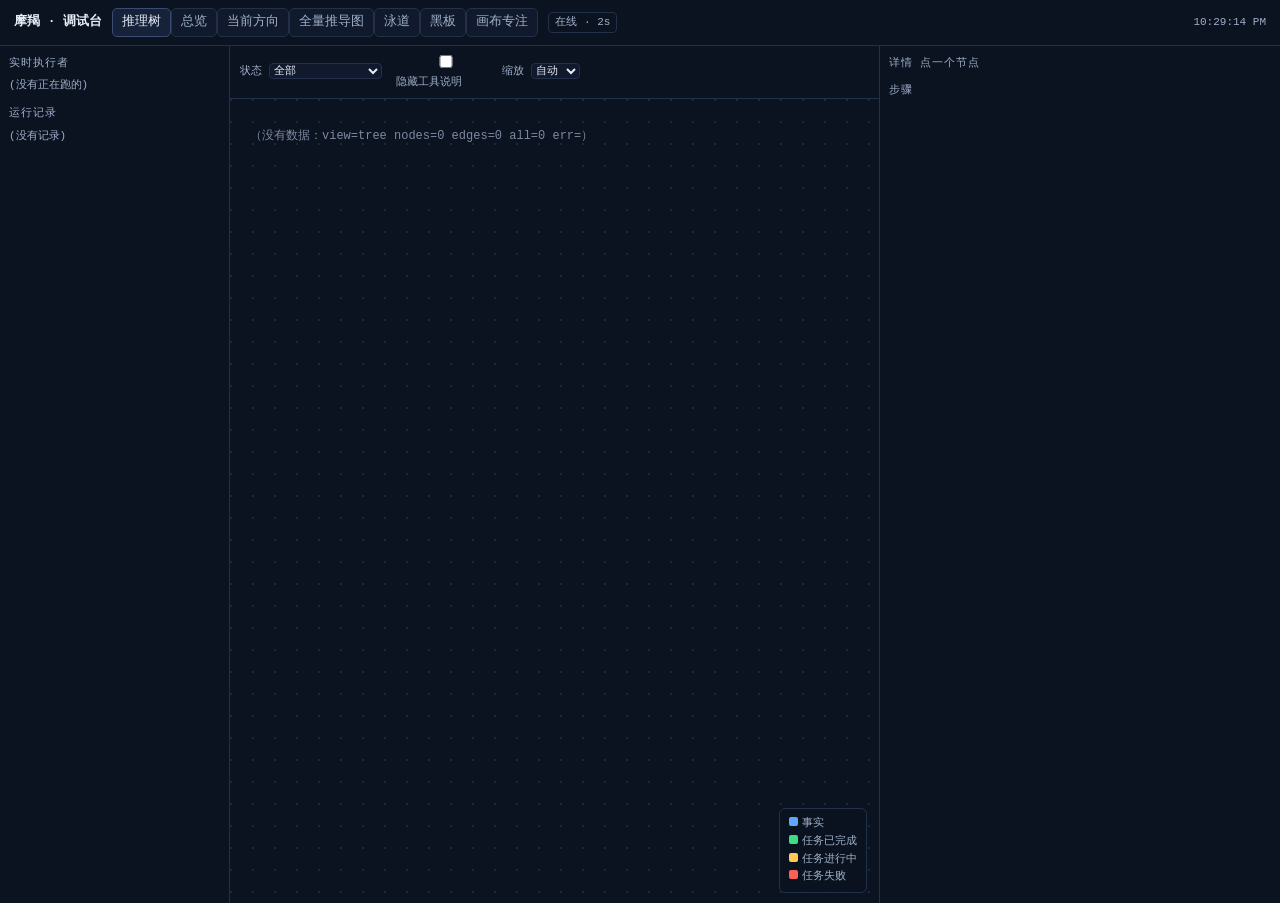
==== commit d981ad22: "feat(M4): 视图齐全 —— 总览/当前方向/全量推导图/画布专注 + 筛选器 - 总览：规模、任务状态分布、事实类型分布、证据等级分布、需要盯的（在跑/失联） - 当前方向：只留在跑/待认领/" ====
--- a/viz/index.html
+++ b/viz/index.html
@@ -41,10 +41,20 @@
 .chip{display:inline-block;width:9px;height:9px;border-radius:2px;margin-right:4px}
 .detail{border:1px solid var(--line);border-radius:6px;padding:8px;background:var(--panel);margin-bottom:8px}
 .detail h3{margin:0 0 4px;font-size:12px}
+
+.filterbar{display:flex;gap:14px;align-items:center;padding:6px 10px;border-bottom:1px solid var(--line);font-size:11px;color:var(--fg2)}
+.filterbar select{background:var(--panel);color:var(--fg);border:1px solid var(--line);border-radius:4px;font:inherit}
+.filterbar input[type=checkbox]{accent-color:#5aa9ff}
+body.focusmode main{grid-template-columns:0 1fr 0}
+body.focusmode main .col:first-child, body.focusmode main .col:last-child{display:none}
+.card{border:1px solid var(--line);border-radius:6px;background:var(--panel);padding:10px;margin-bottom:10px}
+.card h3{margin:0 0 6px;font-size:12px;color:var(--fg2);font-weight:600}
+.big{font-size:20px}
+.pill{display:inline-block;background:#16223a;border:1px solid var(--line);border-radius:10px;padding:1px 8px;margin:2px 4px 2px 0}
 </style></head><body>
 <header>
   <h1>摩羯 · 调试台</h1>
-  <div aria-label="视图"><button data-view="tree" class="on">推理树</button><button data-view="lanes">泳道</button><button data-view="board">黑板</button></div>
+  <div aria-label="视图"><button data-view="tree" class="on">推理树</button><button data-view="overview">总览</button><button data-view="current">当前方向</button><button data-view="full">全量推导图</button><button data-view="lanes">泳道</button><button data-view="board">黑板</button><button id="btnFocus" title="画布铺满窗口（Esc 退出）">画布专注</button></div>
   <span class="tag" id="status">连接中…</span>
   <span class="meta" id="stats"></span>
   <span class="meta" id="clock" style="margin-left:auto"></span>
@@ -55,7 +65,7 @@
     <div class="sec">运行记录</div><div id="runs"></div>
   </div>
   <div class="col" style="position:relative;padding:0;overflow:hidden">
-    <div class="pane on" id="pane-tree" style="width:100%;height:100%"><svg id="canvas"></svg></div>
+    <div class="filterbar" id="filterbar"><label>状态 <select id="f-status"><option value="all">全部</option><option value="active">在跑/待认领/失联</option><option value="done">已收敛</option><option value="failed">已失败</option><option value="merged">已合并</option></select></label><label><input type="checkbox" id="f-notes"> 隐藏工具说明</label><label>缩放 <select id="f-zoom"><option value="auto">自动</option><option value="0.8">80%</option><option value="1">100%</option><option value="1.25">125%</option></select></label></div><div class="pane on" id="pane-tree" style="width:100%;height:100%"><svg id="canvas"></svg></div><div class="pane" id="pane-overview" style="padding:10px"></div>
     <div class="pane" id="pane-lanes" style="padding:9px"></div>
     <div class="pane" id="pane-board" style="padding:9px"><input id="q" placeholder="过滤黑板…"><div id="board"></div></div>
     <div class="legend">
@@ -81,7 +91,7 @@
     document.getElementById('status').textContent = '出错';
   }catch(e){}
 };
-let state = { runs: [], live: [], graph: {nodes:[],edges:[]}, board: [], selTask:null, selWork:null, view:'tree', sel:null };
+let state = { runs: [], live: [], graph: {nodes:[],edges:[]}, board: [], selTask:null, selWork:null, view:'tree', sel:null, lastLanes: [], filter:{status:'all', hideNotes:false, zoom:'auto'} };
 
 const fmt = s => s == null ? '-' : (s >= 1000 ? (s/1000).toFixed(1)+'k' : s);
 const esc = s => String(s||'').replace(/[&<>]/g, c => ({'&':'&amp;','<':'&lt;','>':'&gt;'}[c]));
@@ -90,11 +100,22 @@
 
 // ── 视图切换 ────────────────────────────────────────────────
 document.querySelectorAll('[data-view]').forEach(b => b.onclick = () => {
-  state.view = b.dataset.view;
+  state.view = b.dataset.view; location.hash = state.view;
   document.querySelectorAll('[data-view]').forEach(x => x.classList.toggle('on', x === b));
-  ['tree','lanes','board'].forEach(v => document.getElementById('pane-'+v).classList.toggle('on', v === state.view));
-  if(state.view === 'tree') drawTree();
+  // current / full 复用同一个画布面板（pane-tree），否则切过去是空白
+  const paneOf = {tree:'tree', current:'tree', full:'tree', overview:'overview', lanes:'lanes', board:'board'};
+  ['tree','overview','lanes','board'].forEach(v => {
+    const el = document.getElementById('pane-'+v); if(el) el.classList.toggle('on', v === paneOf[state.view]);
+  });
+  document.getElementById('filterbar').style.display = (state.view==='tree'||state.view==='current'||state.view==='full') ? 'flex' : 'none';
+  renderView(true);
 });
+function renderView(force){
+  if(state.view === 'overview') return renderOverview();
+  if(state.view === 'lanes') return drawLanes(state.lastLanes||[]);
+  if(state.view === 'board') return drawBoard();
+  return drawTree(force);
+}
 
 // ── 左：实时 + 运行 ─────────────────────────────────────────
 function renderLive(list){
@@ -124,6 +145,69 @@
 }
 
 // ── 中：推理树（分层布局）───────────────────────────────────
+// ─────────────────────────────────────────────────────────────
+// M4：视图齐全 —— 总览 / 当前方向 / 全量推导图 / 画布专注 + 筛选器
+// ─────────────────────────────────────────────────────────────
+function visibleNodes(){
+  const f = state.filter;
+  let nodes = state.graph.nodes || [];
+  if(f.hideNotes) nodes = nodes.filter(n => !(n.type==='fact' && n.kind==='note'));
+  if(f.status !== 'all'){
+    nodes = nodes.filter(n => {
+      if(n.type !== 'task') return true;          // 事实不按任务状态筛
+      const st = (n.view && n.view.state) || n.status;
+      if(f.status === 'active') return st==='running' || st==='pending' || st==='stalled';
+      return st === f.status;
+    });
+  }
+  const ids = new Set(nodes.map(n => n.id));
+  const edges = (state.graph.edges||[]).filter(e => ids.has(e.from) && ids.has(e.to));
+  return { nodes, edges };
+}
+
+function focusedNodes(){
+  // 当前方向：只留"活着"的任务 + 它们的上下游一圈
+  const keep = new Set();
+  const all = state.graph.nodes || [];
+  const byId = {}; all.forEach(n => byId[n.id] = n);
+  all.forEach(n => {
+    if(n.type!=='task') return;
+    const st = (n.view && n.view.state) || n.status;
+    if(!(st==='running' || st==='pending' || st==='stalled')) return;
+    keep.add(n.id);
+    (n.from_facts||[]).forEach(f => keep.add(f));
+    (n.produced||[]).forEach(f => keep.add(f));
+    state.graph.edges.forEach(e => { if(e.to===n.id) keep.add(e.from); if(e.from===n.id) keep.add(e.to); });
+  });
+  const nodes = all.filter(n => keep.has(n.id));
+  const ids = new Set(nodes.map(n=>n.id));
+  return { nodes, edges: (state.graph.edges||[]).filter(e => ids.has(e.from) && ids.has(e.to)) };
+}
+
+function renderOverview(){
+  const el = document.getElementById('pane-overview');
+  const g = state.graph, nodes = g.nodes||[], edges = g.edges||[];
+  const tasks = nodes.filter(n=>n.type==='task'), facts = nodes.filter(n=>n.type==='fact');
+  const byState = {}, byKind = {}, byEvidence = {};
+  tasks.forEach(t => { const s=(t.view&&t.view.label)||t.status||'?'; byState[s]=(byState[s]||0)+1; });
+  facts.forEach(f => { byKind[f.kind||'?']=(byKind[f.kind||'?']||0)+1;
+                       byEvidence[f.evidence_status||'unverified']=(byEvidence[f.evidence_status||'unverified']||0)+1; });
+  const rows = (obj) => Object.keys(obj).sort((a,b)=>obj[b]-obj[a]).map(k=>'<span class="pill">'+esc(k)+' '+obj[k]+'</span>').join(' ');
+  const stuck = tasks.filter(t => t.view && (t.view.state==='stalled'));
+  const running = tasks.filter(t => t.view && t.view.state==='running');
+  el.innerHTML =
+    '<div class="card"><h3>规模</h3>'
+    + '<div class="big">'+tasks.length+' <span class="meta">任务</span> · '+facts.length+' <span class="meta">事实</span> · '+edges.length+' <span class="meta">边</span></div>'
+    + '</div>'
+    + '<div class="card"><h3>任务状态</h3><div>'+(rows(byState)||'<span class="meta">(空)</span>')+'</div></div>'
+    + '<div class="card"><h3>事实类型</h3><div>'+(rows(byKind)||'<span class="meta">(空)</span>')+'</div></div>'
+    + '<div class="card"><h3>证据等级</h3><div>'+(rows(byEvidence)||'<span class="meta">(空)</span>')+'</div></div>'
+    + '<div class="card"><h3>需要盯的</h3>'
+    + (running.length ? '<div class="meta">在跑：'+running.map(t=>esc(t.id)+' '+esc(t.title)+'（'+fmtDur((t.view.run||0))+'）').join('；')+'</div>' : '<div class="meta">没有在跑的任务</div>')
+    + (stuck.length ? '<div style="color:#ff5f56">失联：'+stuck.map(t=>esc(t.id)+' '+esc(t.title)).join('；')+'</div>' : '')
+    + '</div>';
+}
+
 let nodeEls = {};          // id -> {badge, rect, meta}
 let graphKey = "";         // 内容指纹：只有内容变了才重建 SVG
 let graphStamp = 0;        // 上次收到数据的时间，计时器据此增量累加
@@ -140,7 +224,11 @@
 
 function drawTree(force){
   const svg = document.getElementById('canvas');
-  const g = state.graph;
+  // 按当前视图挑要画的子图：tree/current/full 三种都用同一套渲染
+  const g = state.view === 'current' ? focusedNodes()
+          : (state.view === 'tree' || state.view === 'full') ? visibleNodes()
+          : state.graph;
+  if(state.view === 'full') { g.nodes = (g.nodes||[]).slice().sort((a,b)=>((a.ts||a.created||0)-(b.ts||b.created||0))); }
   const sig = graphSignature(g);
   if(!force && sig === graphKey){ updateTimers(); return; }   // ← 增量：不动 DOM
   graphKey = sig; graphStamp = Date.now(); nodeEls = {};
@@ -151,7 +239,7 @@
   while(svg.firstChild) svg.removeChild(svg.firstChild);
 
   if(!g.nodes.length){
-    svg.innerHTML = '<text x="20" y="40" fill="#7c8aa0" font-size="12">（没有数据：先跑一次编排，或选一个运行）</text>';
+    var dbg = 'view='+state.view+' nodes='+(g.nodes||[]).length+' edges='+(g.edges||[]).length+' all='+(state.graph.nodes||[]).length+' err='+(state.lastErr||'');svg.innerHTML = '<text x="20" y="40" fill="#7c8aa0" font-size="12">（没有数据：' + dbg + '）</text>';
     return;
   }
 
@@ -374,7 +462,7 @@
     state.board = await getJson('/api/board?task='+encodeURIComponent(state.selTask)) || [];
     state.graph = await getJson('/api/graph?work='+encodeURIComponent(state.selWork)) || {nodes:[],edges:[]};
     const lanes = await getJson('/api/trace?work='+encodeURIComponent(state.selWork)) || [];
-    renderTrace(lanes); drawLanes(lanes);
+    state.lastLanes = lanes; renderTrace(lanes); drawLanes(lanes);
   }
   if(state.view === 'tree') drawTree();
   if(state.view === 'board') drawBoard();
@@ -399,8 +487,23 @@
   document.getElementById('status').textContent = '在线 · 2s';
   document.getElementById('clock').textContent = new Date().toLocaleTimeString();
 }
+// 启动时按 hash 恢复视图，例如 http://127.0.0.1:8770/#overview
+const initial = (location.hash||'').replace('#','');
+if(initial){ const btn = document.querySelector('[data-view="'+initial+'"]'); if(btn) setTimeout(()=>btn.click(), 50); }
 document.getElementById('q').oninput = drawBoard;
-window.addEventListener('resize', () => { if(state.view === 'tree') drawTree(); });
+document.getElementById('f-status').onchange = (e) => { state.filter.status = e.target.value; renderView(true); };
+document.getElementById('f-notes').onchange = (e) => { state.filter.hideNotes = e.target.checked; renderView(true); };
+document.getElementById('f-zoom').onchange = (e) => { state.filter.zoom = e.target.value; renderView(true); };
+
+window.addEventListener('resize', () => renderView(false));
+document.getElementById('btnFocus').onclick = () => {
+  document.body.classList.toggle('focusmode');
+  renderView(true);
+};
+window.addEventListener('keydown', (e) => {
+  if(e.key === 'Escape' && document.body.classList.contains('focusmode')){ document.body.classList.remove('focusmode'); renderView(true); }
+  if(e.key === 'f' || e.key === 'F'){ document.getElementById('btnFocus').click(); }
+});
 tick();
 setInterval(tick, 2000);
 setInterval(updateTimers, 1000);   // 计时器本地走字，不等服务器
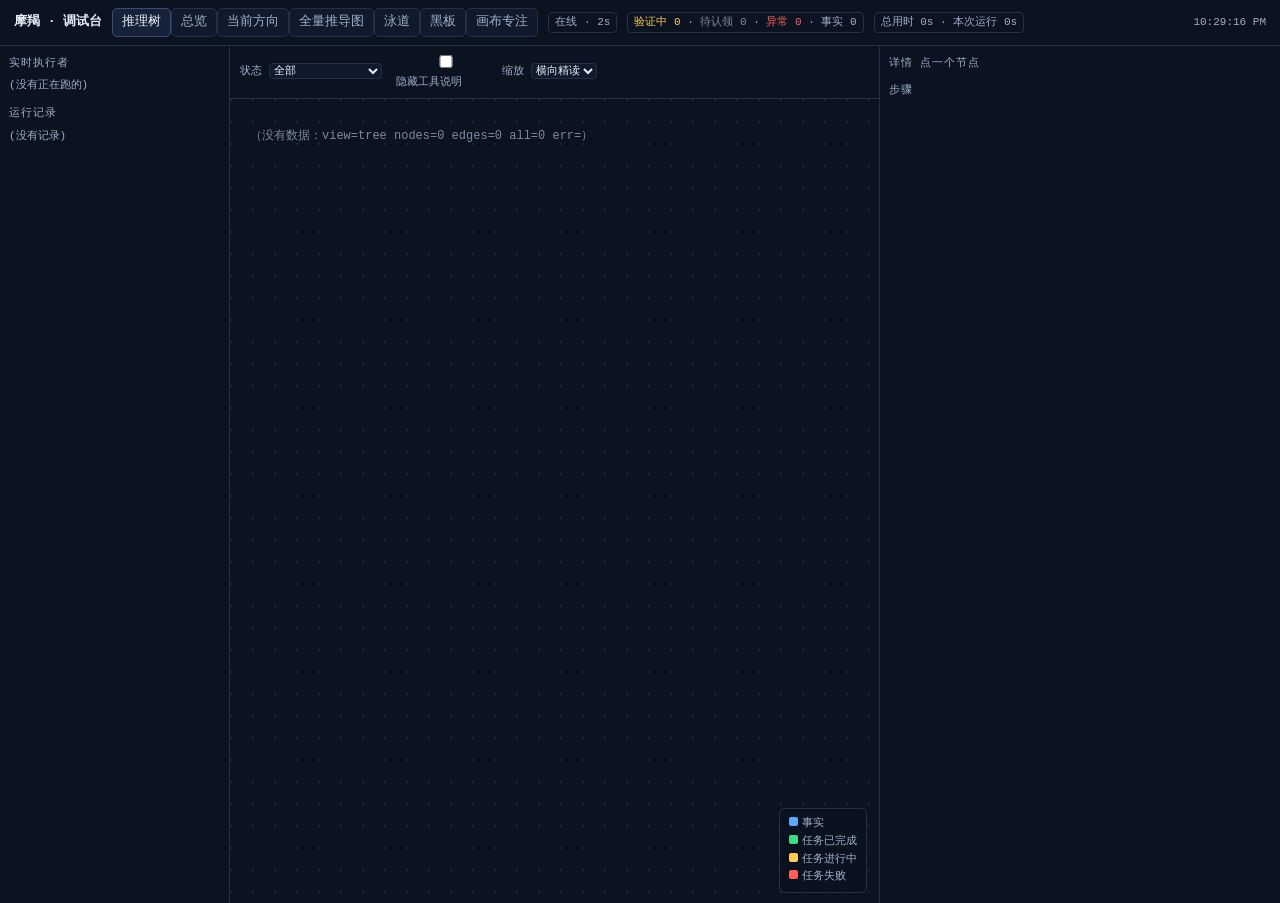
==== commit 8e693ff4: "feat(viz): 顶部状态条 + 缩放真正生效 - 状态条：验证中 / 待认领 / 异常 / 事实计数 + 总用时 / 本次运行   （照着他那套前端的做法：计数和计时比图更先被人看） - 缩放：" ====
--- a/viz/index.html
+++ b/viz/index.html
@@ -55,7 +55,7 @@
 <header>
   <h1>摩羯 · 调试台</h1>
   <div aria-label="视图"><button data-view="tree" class="on">推理树</button><button data-view="overview">总览</button><button data-view="current">当前方向</button><button data-view="full">全量推导图</button><button data-view="lanes">泳道</button><button data-view="board">黑板</button><button id="btnFocus" title="画布铺满窗口（Esc 退出）">画布专注</button></div>
-  <span class="tag" id="status">连接中…</span>
+  <span class="tag" id="status">连接中…</span><span class="tag" id="counters"></span><span class="tag" id="timers"></span>
   <span class="meta" id="stats"></span>
   <span class="meta" id="clock" style="margin-left:auto"></span>
 </header>
@@ -65,7 +65,7 @@
     <div class="sec">运行记录</div><div id="runs"></div>
   </div>
   <div class="col" style="position:relative;padding:0;overflow:hidden">
-    <div class="filterbar" id="filterbar"><label>状态 <select id="f-status"><option value="all">全部</option><option value="active">在跑/待认领/失联</option><option value="done">已收敛</option><option value="failed">已失败</option><option value="merged">已合并</option></select></label><label><input type="checkbox" id="f-notes"> 隐藏工具说明</label><label>缩放 <select id="f-zoom"><option value="auto">自动</option><option value="0.8">80%</option><option value="1">100%</option><option value="1.25">125%</option></select></label></div><div class="pane on" id="pane-tree" style="width:100%;height:100%"><svg id="canvas"></svg></div><div class="pane" id="pane-overview" style="padding:10px"></div>
+    <div class="filterbar" id="filterbar"><label>状态 <select id="f-status"><option value="all">全部</option><option value="active">在跑/待认领/失联</option><option value="done">已收敛</option><option value="failed">已失败</option><option value="merged">已合并</option></select></label><label><input type="checkbox" id="f-notes"> 隐藏工具说明</label><label>缩放 <select id="f-zoom"><option value="auto">横向精读</option><option value="fit">整图总览</option><option value="0.8">80%</option><option value="1">100%</option><option value="1.25">125%</option></select></label></div><div class="pane on" id="pane-tree" style="width:100%;height:100%"><svg id="canvas"></svg></div><div class="pane" id="pane-overview" style="padding:10px"></div>
     <div class="pane" id="pane-lanes" style="padding:9px"></div>
     <div class="pane" id="pane-board" style="padding:9px"><input id="q" placeholder="过滤黑板…"><div id="board"></div></div>
     <div class="legend">
@@ -270,7 +270,6 @@
   const colW = NW + GAP_X;
   const needW = 26 + (maxDepth + 1) * colW;
   const W2 = Math.max(W, needW);
-  svg.setAttribute("viewBox", "0 0 " + W2 + " " + H);
 
   // 泳道内按「层」堆叠：同一层放不下就往下一行，避免节点互相压住
   const pos = {};
@@ -288,6 +287,8 @@
     });
     yCursor = laneBottom + 18;
   });
+
+  const H2 = Math.max(H, yCursor + 24);
 
   const defs = document.createElementNS('http://www.w3.org/2000/svg','defs');
   defs.innerHTML = '<marker id="arw" markerWidth="7" markerHeight="7" refX="6" refY="3" orient="auto"><path d="M0,0 L6,3 L0,6 z" fill="#3a4d70"/></marker>';
@@ -353,7 +354,50 @@
     grp.onclick = () => { state.sel = n.id; renderDetail(n); drawTree(true); };
     svg.appendChild(grp);
   });
+  // ── 缩放：auto = 横向精读（撑满宽度、允许纵向滚动）; fit = 整图总览 ──
+  const zoom = state.filter.zoom || 'auto';
+  if(zoom === 'auto' || zoom === '1'){
+    svg.setAttribute('viewBox', '0 0 ' + W2 + ' ' + H2);
+    svg.setAttribute('width', '100%');
+    svg.style.height = Math.max(220, H2 * (W / W2)) + 'px';
+  } else if(zoom === 'fit'){
+    const s = Math.min(W / W2, H / H2);
+    svg.setAttribute('viewBox', '0 0 ' + (W / s) + ' ' + (H / s));
+    svg.setAttribute('width', '100%');
+    svg.style.height = '100%';
+  } else {
+    const s = parseFloat(zoom) || 1;
+    svg.setAttribute('viewBox', '0 0 ' + W2 + ' ' + H2);
+    svg.setAttribute('width', Math.round(W2 * s) + 'px');
+    svg.style.height = Math.round(H2 * s) + 'px';
+  }
+
   updateTimers();
+}
+
+function updateCounters(){
+  const nodes = (state.graph.nodes || []);
+  const tasks = nodes.filter(n => n.type === 'task');
+  const st = (t) => (t.view && t.view.state) || t.status;
+  const running = tasks.filter(t => st(t) === 'running').length;
+  const waiting = tasks.filter(t => st(t) === 'pending').length;
+  const stalled = tasks.filter(t => st(t) === 'stalled').length;
+  const facts = nodes.filter(n => n.type === 'fact').length;
+  const el = document.getElementById('counters');
+  if(el) el.innerHTML = '<span style="color:#ffc857">验证中 ' + running + '</span> · '
+    + '<span style="color:#7c8aa0">待认领 ' + waiting + '</span> · '
+    + '<span style="color:#ff5f56">异常 ' + stalled + '</span> · '
+    + '事实 ' + facts;
+
+  // 计时：项目总用时 = 所有任务 (ended|now) - created 之和；本次运行 = 最早开始到现在
+  let total = 0, earliest = Infinity;
+  tasks.forEach(t => {
+    if(t.created) total += ((t.ended_at || Date.now()/1000) - t.created);
+    if(t.started_at) earliest = Math.min(earliest, t.started_at);
+  });
+  const wall = earliest === Infinity ? 0 : (Date.now()/1000 - earliest);
+  const tl = document.getElementById('timers');
+  if(tl) tl.innerHTML = '总用时 ' + fmtDur(total) + ' · 本次运行 ' + fmtDur(wall);
 }
 
 function updateTimers(){
@@ -484,6 +528,7 @@
   await refresh();
   const g = state.graph;
   document.getElementById('stats').textContent = g.nodes.length ? (g.nodes.length+' 节点 / '+g.edges.length+' 边') : '';
+  updateCounters();
   document.getElementById('status').textContent = '在线 · 2s';
   document.getElementById('clock').textContent = new Date().toLocaleTimeString();
 }
